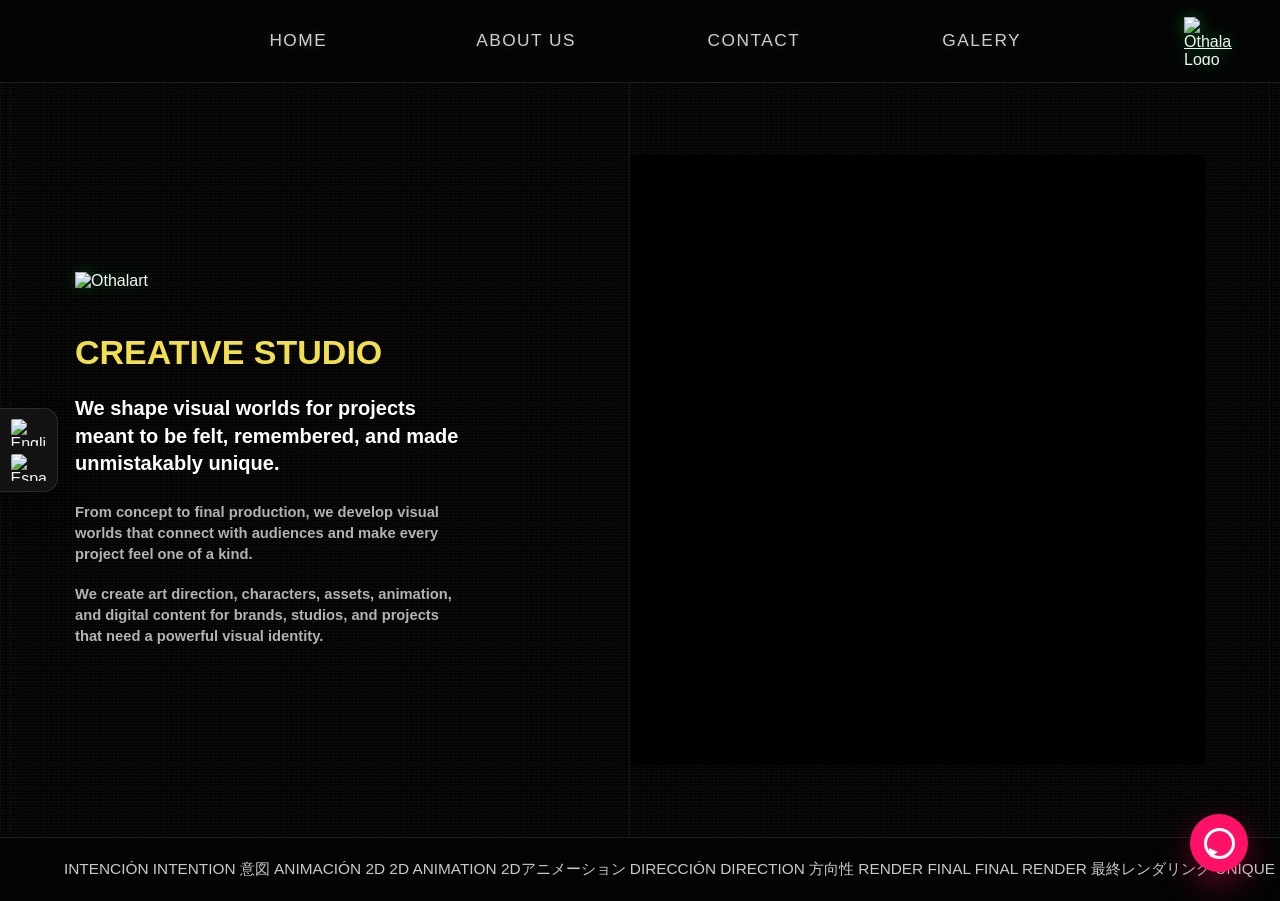
==== index.html @ 59a3b5cd "Animate homepage ticker" ====
<!DOCTYPE html>
<html lang="es">

<head>
  <meta charset="utf-8">

  <meta
    name="viewport"
    content="width=device-width, initial-scale=1"
  >

  <title>Othalart</title>

  <link
    rel="stylesheet"
    href="styles.css?v=20260709-ticker"
  >
</head>


<body>

  <!-- =====================================================
       HEADER
       ===================================================== -->

  <header class="site-header">

    <nav class="nav">

      <ul class="nav-list">

        <li>
          <a href="https://othalart.com">
            HOME
          </a>
        </li>

        <li>
          <a href="https://othalart.com/about-us/">
            ABOUT US
          </a>
        </li>

        <li>
          <a href="https://othalart.com/contact/">
            CONTACT
          </a>
        </li>

        <li>
          <a href="https://othalart.com/galery/">
            GALERY
          </a>
        </li>

      </ul>


      <a
        class="logo"
        href="https://othalart.com"
        aria-label="Othalart Home"
      >

        <img
          src="https://othalart.com/wp-content/uploads/2026/05/cropped-logotransparen5te.png"
          alt="Othalart Logo"
        >

      </a>

    </nav>

  </header>


  <!-- =====================================================
       MAIN
       ===================================================== -->

  <main>


    <!-- ===================================================
         HERO
         =================================================== -->

    <section class="hero">

      <div
        class="language-switcher"
        aria-label="Language selector"
      >
        <a
          href="https://othalart.com/"
          aria-label="English"
        >
          <img
            src="https://othalart.com/wp-content/uploads/2026/06/bandera-inglesa.webp"
            alt="English"
          >
        </a>

        <a
          href="https://othalart.com/es/"
          aria-label="Español"
        >
          <img
            src="https://othalart.com/wp-content/uploads/2026/06/bandera-espanola.webp"
            alt="Español"
          >
        </a>
      </div>


      <!-- GLOBAL CENTERED MAX-WIDTH GRID -->

      <div class="hero-wrap">


        <!-- ===============================================
             LEFT COLUMN
             =============================================== -->

        <div class="hero-left">


          <!-- OTHALART BANNER -->

          <img
            class="banner-top"
            src="https://othalart.com/wp-content/uploads/2026/05/banner.png"
            alt="Othalart"
          >


          <!-- TEXT BLOCK -->

          <div class="hero-inner">


            <h1 class="hero-heading">
              CREATIVE STUDIO
            </h1>


            <p class="hero-primary">
              We shape visual worlds for projects meant to be felt,
              remembered, and made unmistakably unique.
            </p>


            <div class="hero-support">

              <p>
                From concept to final production, we develop visual worlds
                that connect with audiences and make every project feel
                one of a kind.
              </p>

              <p>
                We create art direction, characters, assets, animation,
                and digital content for brands, studios, and projects
                that need a powerful visual identity.
              </p>

            </div>


          </div>

        </div>


        <!-- ===============================================
             RIGHT COLUMN
             YOUTUBE DEMO REEL
             =============================================== -->

        <aside class="hero-right">

          <iframe
            class="hero-video"
            src="https://www.youtube.com/embed/XtpHB4GqOeI?autoplay=1&mute=1&loop=1&playlist=XtpHB4GqOeI&controls=0&rel=0&playsinline=1"
            title="Othalart Demo Reel"
            frameborder="0"
            allow="autoplay; encrypted-media; picture-in-picture"
            allowfullscreen
          ></iframe>

        </aside>


      </div>

    </section>

    <section
      class="ticker"
      aria-label="Creative keywords"
    >
      <div class="ticker-track">
        <div class="ticker-group">
          <span>INTENCIÓN</span>
          <span>INTENTION</span>
          <span>意図</span>
          <span>ANIMACIÓN 2D</span>
          <span>2D ANIMATION</span>
          <span>2Dアニメーション</span>
          <span>DIRECCIÓN</span>
          <span>DIRECTION</span>
          <span>方向性</span>
          <span>RENDER FINAL</span>
          <span>FINAL RENDER</span>
          <span>最終レンダリング</span>
          <span>UNIQUE STYLE</span>
        </div>

        <div
          class="ticker-group"
          aria-hidden="true"
        >
          <span>INTENCIÓN</span>
          <span>INTENTION</span>
          <span>意図</span>
          <span>ANIMACIÓN 2D</span>
          <span>2D ANIMATION</span>
          <span>2Dアニメーション</span>
          <span>DIRECCIÓN</span>
          <span>DIRECTION</span>
          <span>方向性</span>
          <span>RENDER FINAL</span>
          <span>FINAL RENDER</span>
          <span>最終レンダリング</span>
          <span>UNIQUE STYLE</span>
        </div>
      </div>
    </section>

  </main>

  <a
    class="whatsapp-button"
    href="https://wa.me/"
    aria-label="WhatsApp"
  >
    <span>WhatsApp</span>
  </a>

</body>

</html>
---- styles.css ----
:root {
  --bg: #050505;
  --panel: #090909;
  --line: rgba(255, 255, 255, 0.1);
  --text: #f1f6f4;
  --muted: rgba(241, 246, 244, 0.72);
  --accent: #f1df4f;
  --green: #11ff57;
  --max: 1260px;
  --page: clamp(22px, 5vw, 78px);
}

* {
  box-sizing: border-box;
}

html,
body {
  margin: 0;
  min-height: 100%;
  overflow-x: hidden;
}

body {
  background: var(--bg);
  color: var(--text);
  font-family: Inter, "Segoe UI", Roboto, Arial, sans-serif;
}

body::before {
  position: fixed;
  inset: 0;
  z-index: -1;
  pointer-events: none;
  content: "";
  background:
    radial-gradient(circle at 25% 20%, rgba(255, 255, 255, 0.12), transparent 1px),
    radial-gradient(circle at 70% 60%, rgba(255, 255, 255, 0.08), transparent 1px),
    linear-gradient(90deg, rgba(255, 255, 255, 0.035) 1px, transparent 1px),
    linear-gradient(0deg, rgba(255, 255, 255, 0.03) 1px, transparent 1px),
    #050505;
  background-size: 3px 3px, 5px 5px, 100% 100%, 100% 100%, auto;
  opacity: 0.62;
}

a {
  color: inherit;
}

.site-header {
  position: relative;
  z-index: 20;
  background: rgba(5, 5, 5, 0.94);
  border-bottom: 1px solid var(--line);
}

.nav {
  position: relative;
  width: 100%;
  max-width: 1360px;
  min-height: 82px;
  margin: 0 auto;
  padding: 0 var(--page);
  display: flex;
  align-items: center;
  justify-content: center;
}

.nav-list {
  width: min(860px, calc(100% - 110px));
  margin: 0;
  padding: 0;
  display: grid;
  grid-template-columns: repeat(4, minmax(0, 1fr));
  gap: clamp(16px, 4vw, 92px);
  list-style: none;
}

.nav-list a {
  display: block;
  text-align: center;
  color: rgba(241, 246, 244, 0.84);
  font-size: clamp(13px, 1.35vw, 18px);
  font-weight: 500;
  letter-spacing: 1.5px;
  line-height: 1;
  text-decoration: none;
  text-transform: uppercase;
  text-shadow: 0 0 10px rgba(255, 255, 255, 0.18);
  transition: color 160ms ease, transform 160ms ease;
}

.nav-list a:hover {
  color: #fff;
  transform: translateY(-1px);
}

.logo {
  position: absolute;
  right: clamp(18px, 3.8vw, 48px);
  top: 50%;
  display: block;
  transform: translateY(-50%);
}

.logo img {
  display: block;
  width: 48px;
  height: 48px;
  object-fit: contain;
  filter: drop-shadow(0 0 8px rgba(17, 255, 87, 0.36));
}

.hero {
  position: relative;
  background: transparent;
}

.hero-wrap {
  width: 100%;
  max-width: var(--max);
  min-height: calc(100vh - 146px);
  margin: 0 auto;
  padding: 0 var(--page);
  display: grid;
  grid-template-columns: minmax(0, 49%) minmax(320px, 51%);
  align-items: stretch;
  border-left: 1px solid rgba(255, 255, 255, 0.04);
  border-right: 1px solid rgba(255, 255, 255, 0.04);
}

.hero-left {
  min-width: 0;
  padding: clamp(44px, 8vh, 76px) clamp(26px, 6vw, 84px) clamp(52px, 8vh, 78px) 0;
  display: flex;
  flex-direction: column;
  justify-content: center;
  gap: clamp(26px, 5vh, 54px);
}

.banner-top {
  display: block;
  width: min(100%, 430px);
  height: auto;
  object-fit: contain;
  filter: drop-shadow(0 0 8px rgba(17, 255, 87, 0.22));
}

.hero-inner {
  width: min(100%, 390px);
  display: flex;
  flex-direction: column;
  gap: 24px;
}

.hero-heading {
  margin: 0;
  color: var(--accent);
  font-size: clamp(28px, 3vw, 34px);
  font-weight: 800;
  letter-spacing: 0;
  line-height: 1.05;
  text-transform: uppercase;
}

.hero-primary {
  margin: 0;
  color: #fff;
  font-size: clamp(17px, 1.7vw, 20px);
  font-weight: 800;
  line-height: 1.38;
}

.hero-support {
  display: flex;
  flex-direction: column;
  gap: 18px;
}

.hero-support p {
  margin: 0;
  color: var(--muted);
  font-size: clamp(14px, 1.15vw, 15px);
  font-weight: 650;
  line-height: 1.45;
}

.hero-right {
  min-width: 0;
  min-height: inherit;
  padding: clamp(50px, 8vh, 76px) 0;
  display: flex;
  align-items: stretch;
  border-left: 1px solid rgba(255, 255, 255, 0.07);
}

.hero-video {
  display: block;
  width: 100%;
  min-height: 410px;
  border: 0;
  background: #000;
}

.language-switcher {
  position: fixed;
  left: 0;
  top: 50%;
  z-index: 30;
  width: 58px;
  padding: 10px 7px;
  display: flex;
  flex-direction: column;
  gap: 8px;
  align-items: center;
  border: 1px solid rgba(255, 255, 255, 0.1);
  border-left: 0;
  border-radius: 0 14px 14px 0;
  background: rgba(22, 22, 22, 0.86);
  box-shadow: 0 12px 30px rgba(0, 0, 0, 0.36);
  transform: translateY(-50%);
}

.language-switcher img {
  display: block;
  width: 36px;
  height: 27px;
  object-fit: cover;
  border-radius: 2px;
}

.ticker {
  height: 64px;
  display: flex;
  align-items: center;
  overflow: hidden;
  border-top: 1px solid var(--line);
  background: rgba(5, 5, 5, 0.96);
}

.ticker-track {
  min-width: max-content;
  display: flex;
  align-items: center;
  gap: clamp(34px, 4vw, 62px);
  padding: 0 var(--page);
  color: rgba(241, 246, 244, 0.82);
  font-size: clamp(13px, 1.2vw, 16px);
  font-weight: 500;
  white-space: nowrap;
}

.whatsapp-button {
  position: fixed;
  right: 32px;
  bottom: 28px;
  z-index: 40;
  width: 58px;
  height: 58px;
  display: grid;
  place-items: center;
  border-radius: 50%;
  background: #ff1167;
  color: #fff;
  text-decoration: none;
  box-shadow: 0 12px 34px rgba(255, 17, 103, 0.34);
}

.whatsapp-button::before {
  content: "";
  width: 25px;
  height: 25px;
  border: 3px solid #fff;
  border-radius: 50%;
}

.whatsapp-button::after {
  position: absolute;
  left: 19px;
  bottom: 15px;
  width: 9px;
  height: 9px;
  content: "";
  background: #fff;
  clip-path: polygon(0 0, 100% 45%, 15% 100%);
}

.whatsapp-button span {
  position: absolute;
  width: 1px;
  height: 1px;
  overflow: hidden;
  clip: rect(0 0 0 0);
}

@media (max-width: 920px) {
  .nav {
    min-height: auto;
    padding: 18px 68px 18px 18px;
    justify-content: flex-start;
  }

  .nav-list {
    width: 100%;
    grid-template-columns: repeat(2, minmax(0, 1fr));
    gap: 16px 22px;
  }

  .nav-list a {
    text-align: left;
    font-size: 13px;
  }

  .logo {
    right: 18px;
  }

  .logo img {
    width: 42px;
    height: 42px;
  }

  .hero-wrap {
    min-height: auto;
    grid-template-columns: 1fr;
    border: 0;
  }

  .hero-left {
    padding: 44px 0 26px;
    gap: 28px;
  }

  .hero-inner {
    width: 100%;
  }

  .hero-right {
    min-height: 360px;
    padding: 22px 0 44px;
    border-left: 0;
    border-top: 1px solid rgba(255, 255, 255, 0.08);
  }

  .hero-video {
    min-height: 320px;
  }

  .language-switcher {
    top: auto;
    bottom: 96px;
    transform: none;
  }

  .ticker {
    height: 58px;
  }

  .whatsapp-button {
    right: 18px;
    bottom: 18px;
  }
}

@media (max-width: 540px) {
  .hero-heading {
    font-size: 28px;
  }

  .hero-primary {
    font-size: 17px;
  }

  .hero-video {
    min-height: 250px;
  }

  .ticker-track {
    gap: 28px;
  }
}
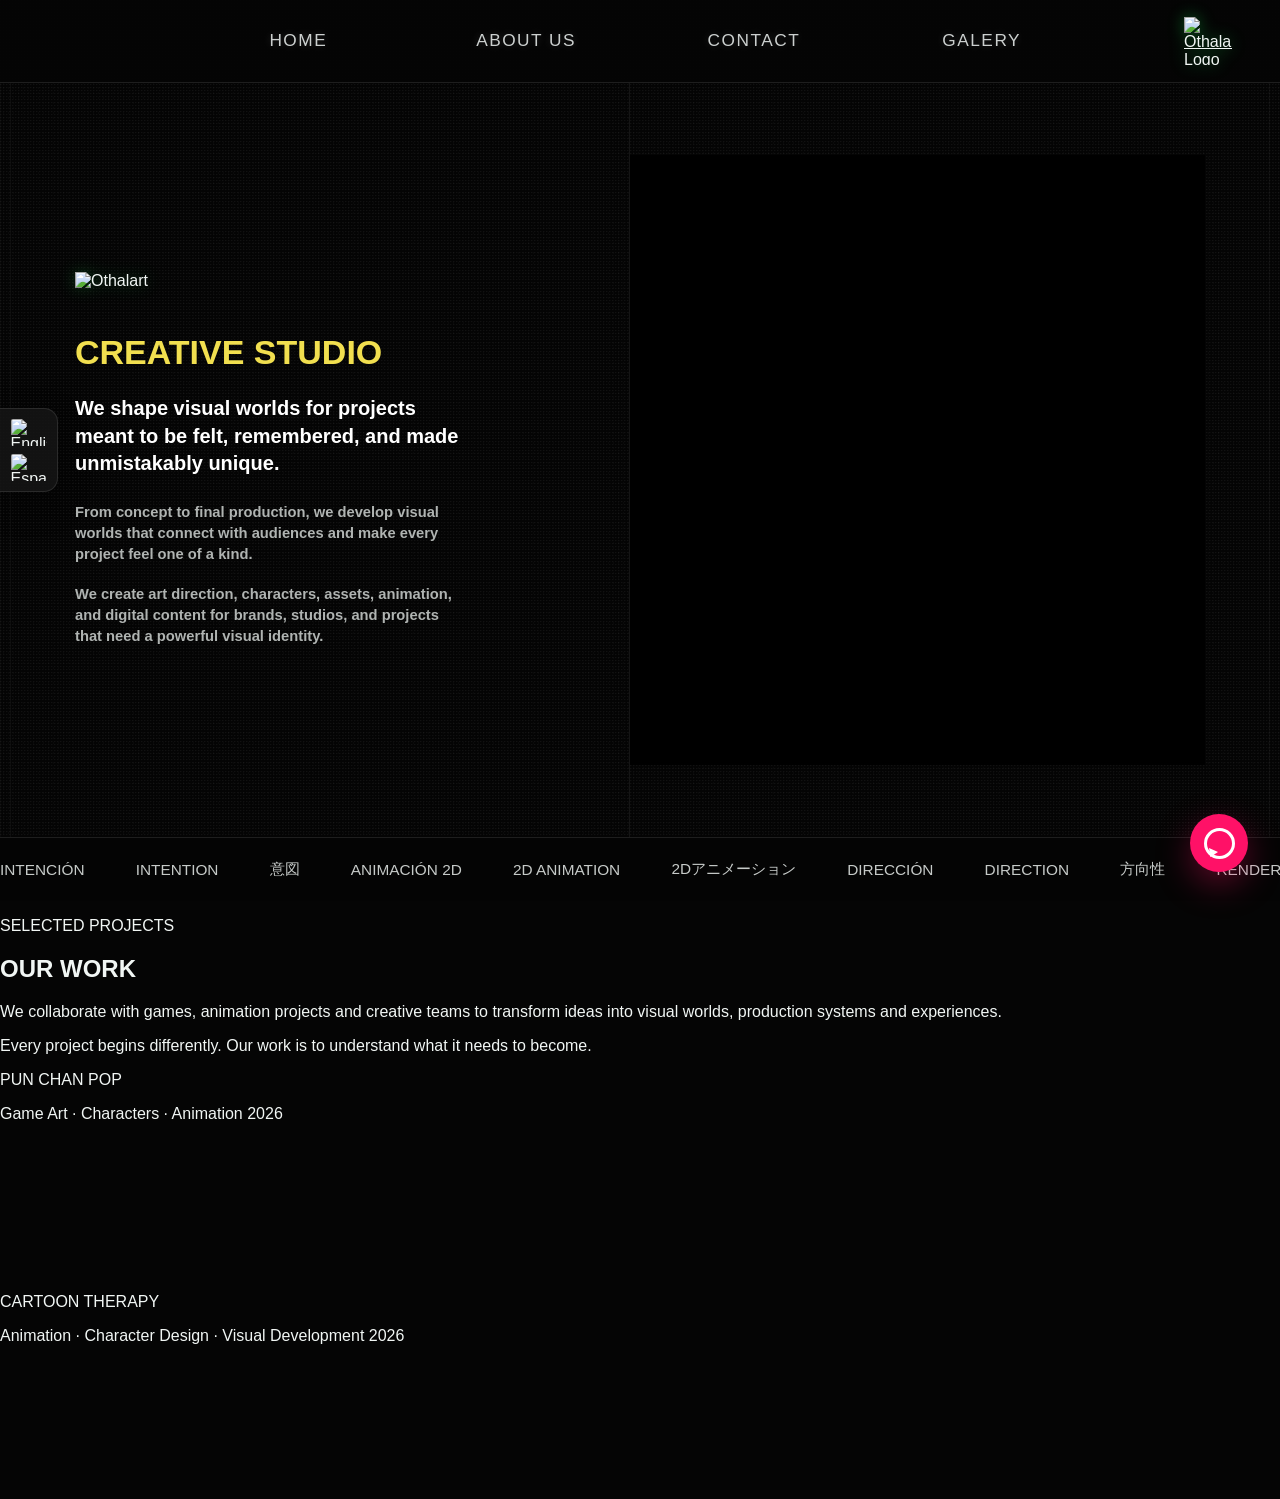
==== commit 6ed3c16b: "Add Our Work portfolio section" ====
--- a/index.html
+++ b/index.html
@@ -13,7 +13,7 @@
 
   <link
     rel="stylesheet"
-    href="styles.css?v=20260709-ticker"
+    href="styles.css?v=20260709-work"
   >
 </head>
 
@@ -238,6 +238,143 @@
       </div>
     </section>
 
+    <!-- ===================================================
+         OUR WORK
+         =================================================== -->
+
+    <section
+      class="our-work"
+      id="our-work"
+      aria-labelledby="our-work-title"
+    >
+      <header class="our-work-intro">
+        <p
+          class="work-eyebrow lang-copy"
+          data-lang="en"
+        >
+          SELECTED PROJECTS
+        </p>
+
+        <p
+          class="work-eyebrow lang-copy"
+          data-lang="es"
+          hidden
+        >
+          PROYECTOS SELECCIONADOS
+        </p>
+
+        <h2 id="our-work-title">
+          <span
+            class="lang-copy"
+            data-lang="en"
+          >
+            OUR WORK
+          </span>
+
+          <span
+            class="lang-copy"
+            data-lang="es"
+            hidden
+          >
+            NUESTRO TRABAJO
+          </span>
+        </h2>
+
+        <div class="our-work-copy">
+          <div
+            class="lang-copy"
+            data-lang="en"
+          >
+            <p>
+              We collaborate with games, animation projects and creative teams
+              to transform ideas into visual worlds, production systems and
+              experiences.
+            </p>
+
+            <p>
+              Every project begins differently. Our work is to understand what
+              it needs to become.
+            </p>
+          </div>
+
+          <div
+            class="lang-copy"
+            data-lang="es"
+            hidden
+          >
+            <p>
+              Colaboramos con videojuegos, proyectos de animación y equipos
+              creativos para transformar ideas en mundos visuales, sistemas de
+              producción y experiencias.
+            </p>
+
+            <p>
+              Cada proyecto comienza de una manera distinta. Nuestro trabajo es
+              entender en qué necesita convertirse.
+            </p>
+          </div>
+        </div>
+      </header>
+
+      <div class="work-list">
+        <article class="work-entry">
+          <div class="work-project-meta">
+            <p>PUN CHAN POP</p>
+            <span>Game Art · Characters · Animation</span>
+            <span>2026</span>
+          </div>
+
+          <a
+            class="work-project"
+            href="REPLACE_WITH_PUN_CHAN_POP_PROJECT_URL"
+            aria-label="PUN CHAN POP project"
+          >
+            <video
+              class="work-project-video"
+              autoplay
+              muted
+              loop
+              playsinline
+              preload="metadata"
+            >
+              <source
+                src="REPLACE_WITH_PUN_CHAN_POP_VIDEO_URL"
+                type="video/mp4"
+              >
+            </video>
+          </a>
+        </article>
+
+        <article class="work-entry">
+          <div class="work-project-meta">
+            <p>CARTOON THERAPY</p>
+            <span>Animation · Character Design · Visual Development</span>
+            <span>2026</span>
+          </div>
+
+          <a
+            class="work-project"
+            href="REPLACE_WITH_CARTOON_THERAPY_PROJECT_URL"
+            aria-label="CARTOON THERAPY project"
+          >
+            <video
+              class="work-project-video"
+              autoplay
+              muted
+              loop
+              playsinline
+              preload="metadata"
+            >
+              <source
+                src="REPLACE_WITH_CARTOON_THERAPY_VIDEO_URL"
+                type="video/mp4"
+              >
+            </video>
+          </a>
+        </article>
+      </div>
+    </section>
+
   </main>
 
   <a
@@ -248,6 +385,8 @@
     <span>WhatsApp</span>
   </a>
 
+  <script src="site.js"></script>
+
 </body>
 
 </html>
--- a/styles.css
+++ b/styles.css
@@ -239,15 +239,38 @@
 }
 
 .ticker-track {
-  min-width: max-content;
+  width: max-content;
   display: flex;
   align-items: center;
-  gap: clamp(34px, 4vw, 62px);
-  padding: 0 var(--page);
+  gap: 0;
   color: rgba(241, 246, 244, 0.82);
   font-size: clamp(13px, 1.2vw, 16px);
   font-weight: 500;
   white-space: nowrap;
+  animation: ticker-scroll 28s linear infinite;
+}
+
+.ticker-group {
+  display: flex;
+  align-items: center;
+  gap: clamp(34px, 4vw, 62px);
+  padding-right: clamp(34px, 4vw, 62px);
+}
+
+@keyframes ticker-scroll {
+  from {
+    transform: translateX(0);
+  }
+
+  to {
+    transform: translateX(-50%);
+  }
+}
+
+@media (prefers-reduced-motion: reduce) {
+  .ticker-track {
+    animation: none;
+  }
 }
 
 .whatsapp-button {
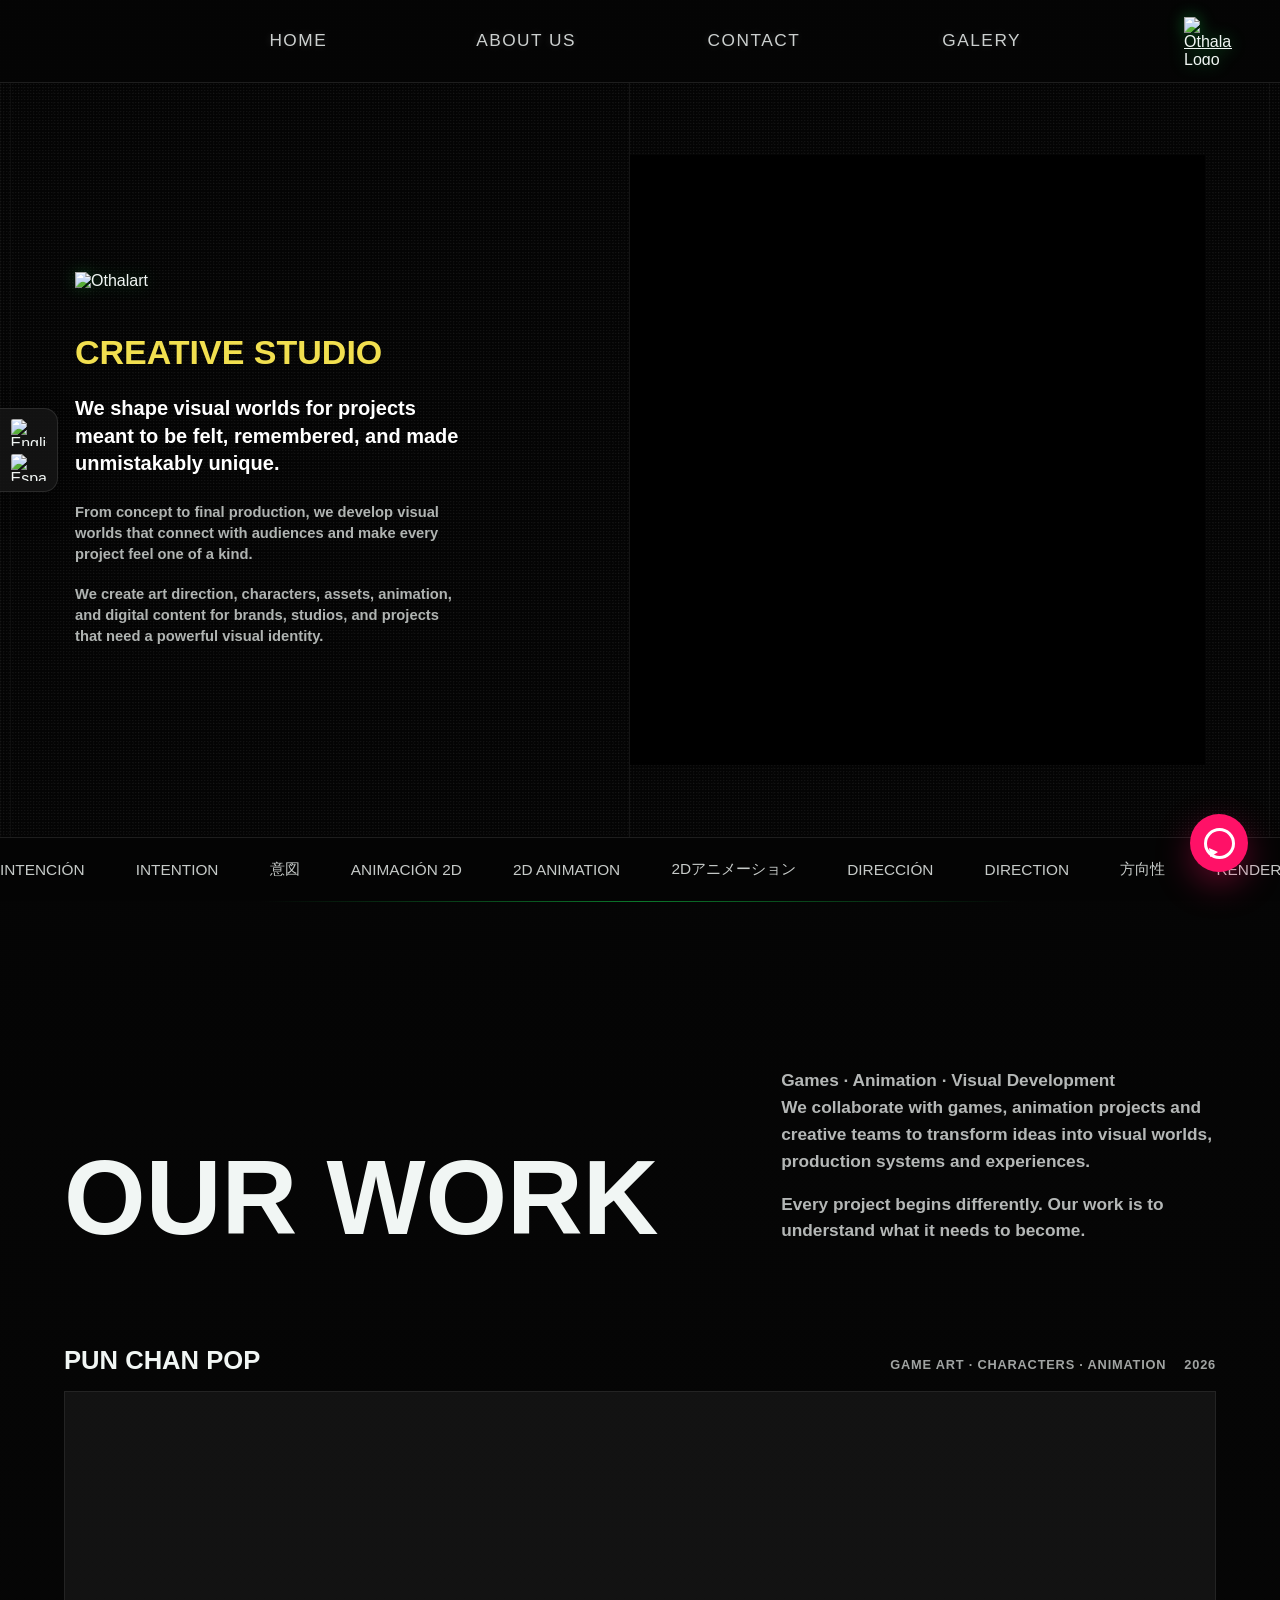
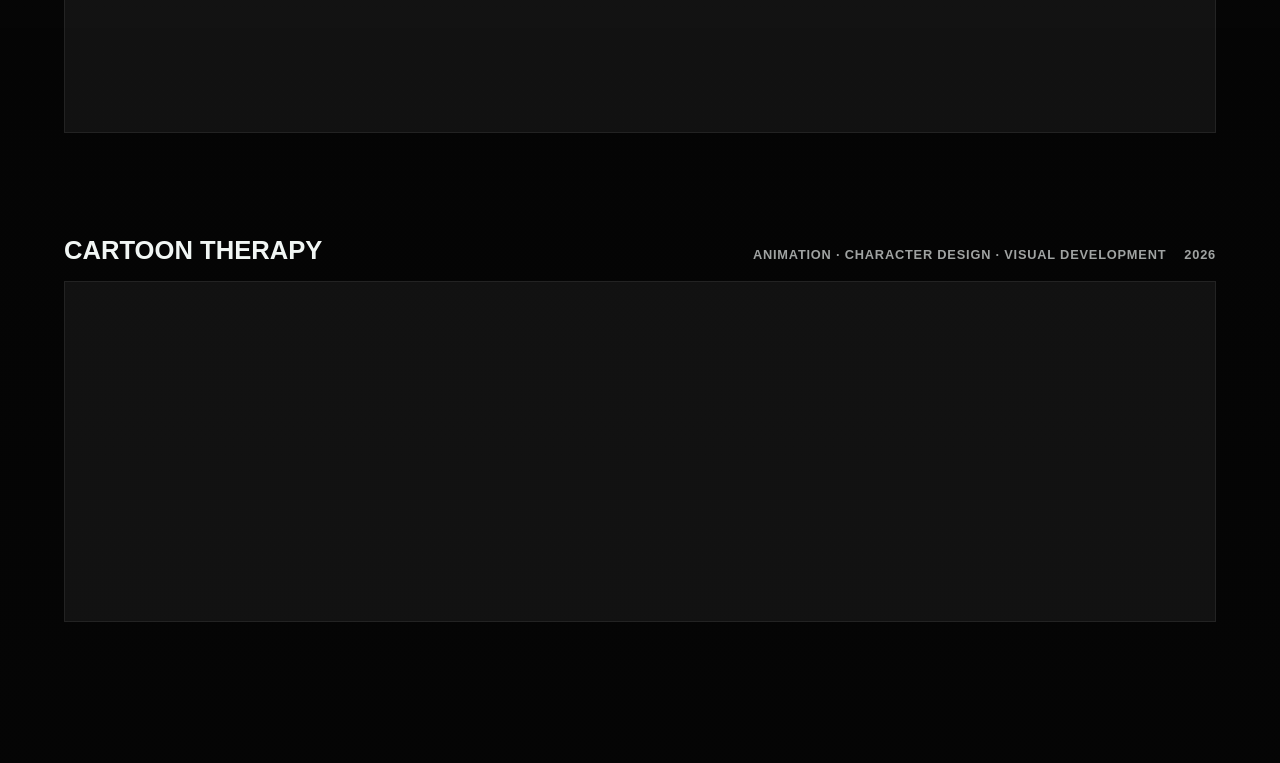
==== commit 577d9f47: "Refine Our Work games copy" ====
--- a/index.html
+++ b/index.html
@@ -13,7 +13,7 @@
 
   <link
     rel="stylesheet"
-    href="styles.css?v=20260709-work"
+    href="styles.css?v=20260709-work-games"
   >
 </head>
 
@@ -248,21 +248,6 @@
       aria-labelledby="our-work-title"
     >
       <header class="our-work-intro">
-        <p
-          class="work-eyebrow lang-copy"
-          data-lang="en"
-        >
-          SELECTED PROJECTS
-        </p>
-
-        <p
-          class="work-eyebrow lang-copy"
-          data-lang="es"
-          hidden
-        >
-          PROYECTOS SELECCIONADOS
-        </p>
-
         <h2 id="our-work-title">
           <span
             class="lang-copy"
@@ -281,6 +266,21 @@
         </h2>
 
         <div class="our-work-copy">
+          <p
+            class="work-focus lang-copy"
+            data-lang="en"
+          >
+            Games · Animation · Visual Development
+          </p>
+
+          <p
+            class="work-focus lang-copy"
+            data-lang="es"
+            hidden
+          >
+            Juegos · Animación · Desarrollo visual
+          </p>
+
           <div
             class="lang-copy"
             data-lang="en"
@@ -303,7 +303,7 @@
             hidden
           >
             <p>
-              Colaboramos con videojuegos, proyectos de animación y equipos
+              Colaboramos con juegos, proyectos de animación y equipos
               creativos para transformar ideas en mundos visuales, sistemas de
               producción y experiencias.
             </p>
--- a/styles.css
+++ b/styles.css
@@ -316,6 +316,141 @@
   clip: rect(0 0 0 0);
 }
 
+.our-work {
+  position: relative;
+  padding: clamp(92px, 13vw, 170px) 0 clamp(84px, 11vw, 150px);
+  background:
+    linear-gradient(180deg, rgba(5, 5, 5, 0.96), rgba(5, 5, 5, 0.86) 24%, rgba(5, 5, 5, 0.98)),
+    var(--bg);
+}
+
+.our-work::before {
+  position: absolute;
+  inset: 0 auto auto 50%;
+  width: min(760px, 80vw);
+  height: 1px;
+  content: "";
+  background: linear-gradient(90deg, transparent, rgba(17, 255, 87, 0.46), transparent);
+  transform: translateX(-50%);
+}
+
+.our-work-intro {
+  width: min(100% - (var(--page) * 2), var(--max));
+  margin: 0 auto clamp(56px, 8vw, 104px);
+  display: grid;
+  grid-template-columns: minmax(0, 0.82fr) minmax(280px, 0.58fr);
+  gap: clamp(32px, 8vw, 110px);
+  align-items: end;
+}
+
+.work-eyebrow {
+  grid-column: 1 / -1;
+  margin: 0 0 -18px;
+  color: var(--green);
+  font-size: clamp(12px, 1vw, 14px);
+  font-weight: 800;
+  letter-spacing: 2px;
+  line-height: 1.2;
+  text-transform: uppercase;
+}
+
+.our-work-intro h2 {
+  margin: 0;
+  color: var(--text);
+  font-size: clamp(52px, 8.2vw, 112px);
+  font-weight: 900;
+  letter-spacing: 0;
+  line-height: 0.88;
+  text-transform: uppercase;
+}
+
+.our-work-copy {
+  max-width: 520px;
+}
+
+.our-work-copy p {
+  margin: 0;
+  color: rgba(241, 246, 244, 0.74);
+  font-size: clamp(15px, 1.35vw, 18px);
+  font-weight: 600;
+  line-height: 1.55;
+}
+
+.our-work-copy p + p {
+  margin-top: 16px;
+}
+
+.work-list {
+  width: min(100% - (var(--page) * 2), var(--max));
+  margin: 0 auto;
+  display: flex;
+  flex-direction: column;
+  gap: clamp(54px, 8vw, 108px);
+}
+
+.work-entry {
+  display: flex;
+  flex-direction: column;
+  gap: 16px;
+}
+
+.work-project-meta {
+  display: grid;
+  grid-template-columns: minmax(0, 1fr) auto auto;
+  gap: 18px;
+  align-items: baseline;
+  color: rgba(241, 246, 244, 0.66);
+  font-size: clamp(12px, 1vw, 14px);
+  font-weight: 700;
+  letter-spacing: 0.8px;
+  text-transform: uppercase;
+}
+
+.work-project-meta p,
+.work-project-meta span {
+  margin: 0;
+}
+
+.work-project-meta p {
+  color: var(--text);
+  font-size: clamp(18px, 2vw, 28px);
+  font-weight: 900;
+  letter-spacing: 0;
+}
+
+.work-project {
+  position: relative;
+  display: block;
+  width: 100%;
+  aspect-ratio: 1365 / 405;
+  min-height: 230px;
+  overflow: hidden;
+  color: inherit;
+  text-decoration: none;
+  background: rgba(255, 255, 255, 0.05);
+}
+
+.work-project::after {
+  position: absolute;
+  inset: 0;
+  pointer-events: none;
+  content: "";
+  border: 1px solid rgba(255, 255, 255, 0.07);
+  transition: border-color 180ms ease;
+}
+
+.work-project:hover::after {
+  border-color: rgba(17, 255, 87, 0.48);
+}
+
+.work-project-video {
+  display: block;
+  width: 100%;
+  height: 100%;
+  object-fit: cover;
+  object-position: center;
+}
+
 @media (max-width: 920px) {
   .nav {
     min-height: auto;
@@ -383,6 +518,36 @@
     right: 18px;
     bottom: 18px;
   }
+
+  .our-work {
+    padding-top: 82px;
+  }
+
+  .our-work-intro {
+    grid-template-columns: 1fr;
+    gap: 26px;
+  }
+
+  .work-eyebrow {
+    margin-bottom: -8px;
+  }
+
+  .our-work-intro h2 {
+    font-size: clamp(46px, 14vw, 74px);
+  }
+
+  .our-work-copy {
+    max-width: 680px;
+  }
+
+  .work-project-meta {
+    grid-template-columns: 1fr;
+    gap: 6px;
+  }
+
+  .work-project {
+    min-height: 190px;
+  }
 }
 
 @media (max-width: 540px) {
@@ -401,4 +566,18 @@
   .ticker-track {
     gap: 28px;
   }
-}
+
+  .our-work {
+    padding-top: 70px;
+  }
+
+  .work-list {
+    width: calc(100% - 28px);
+    gap: 56px;
+  }
+
+  .work-project {
+    aspect-ratio: 16 / 7;
+    min-height: 150px;
+  }
+}
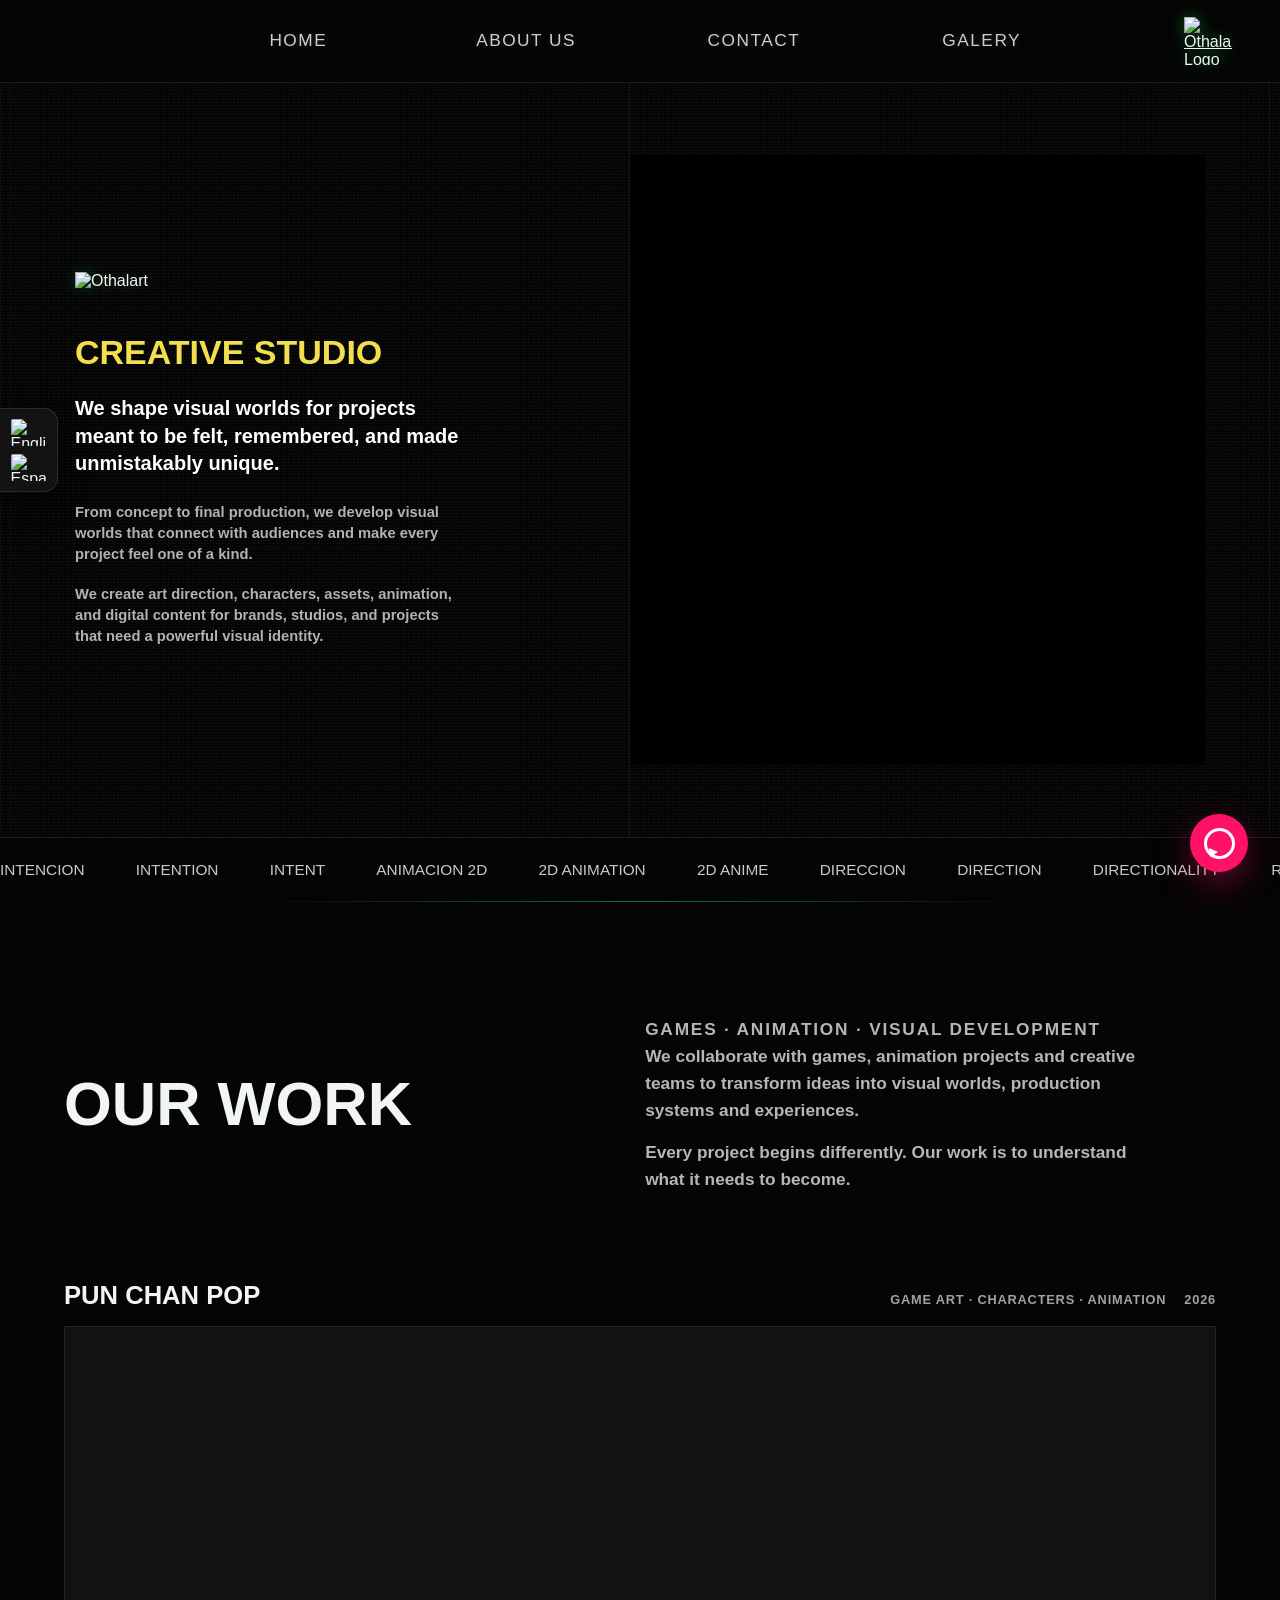
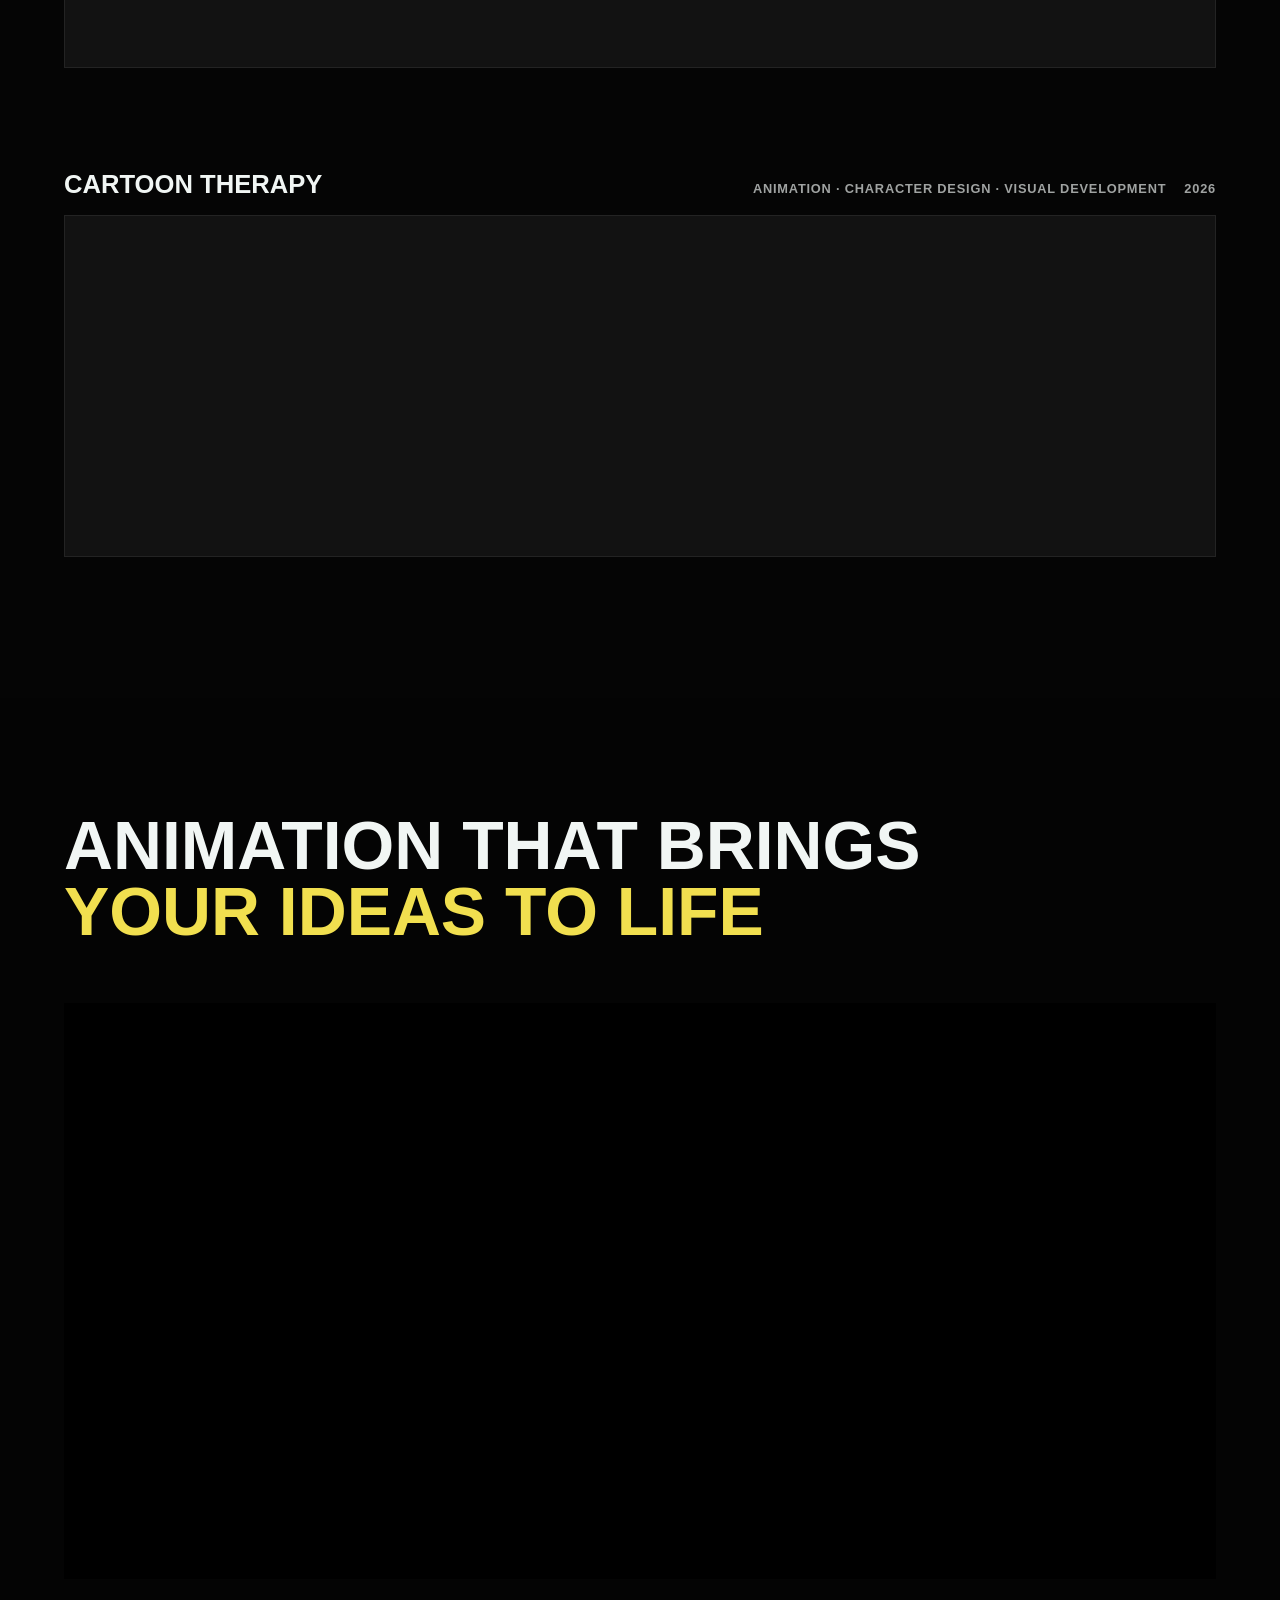
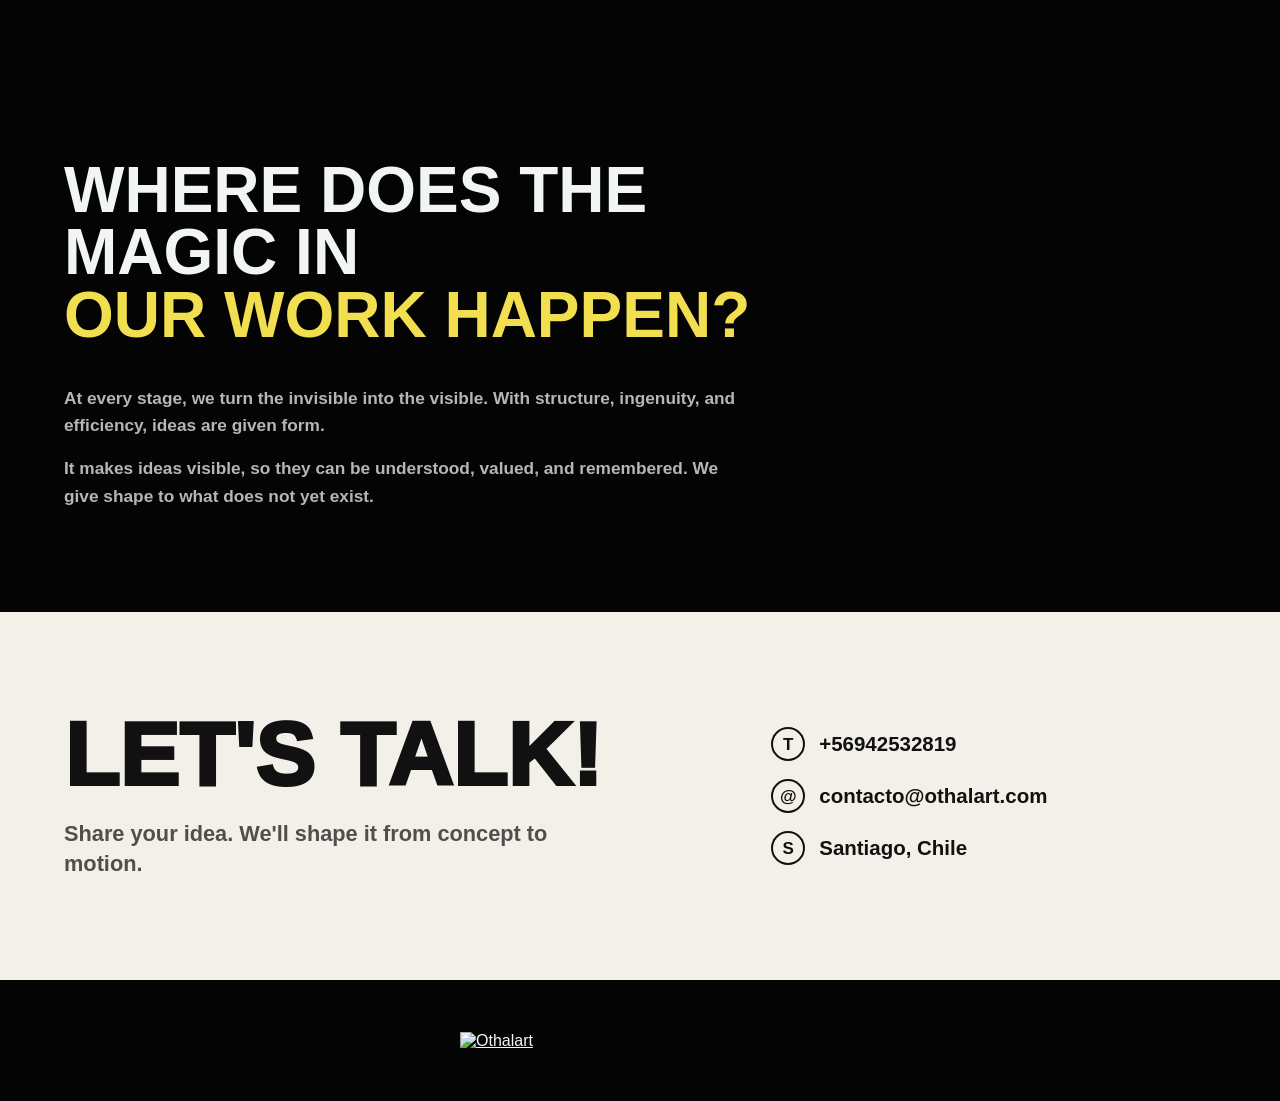
==== commit e108f82f: "Add final homepage sections and demo reel" ====
--- a/index.html
+++ b/index.html
@@ -13,23 +13,20 @@
 
   <link
     rel="stylesheet"
-    href="styles.css?v=20260709-work-games"
+    href="styles.css?v=20260709-final-flow"
+  >
+
+  <link
+    rel="stylesheet"
+    href="final-flow.css?v=20260709-final-flow"
   >
 </head>
 
-
 <body>
 
-  <!-- =====================================================
-       HEADER
-       ===================================================== -->
-
   <header class="site-header">
-
     <nav class="nav">
-
       <ul class="nav-list">
-
         <li>
           <a href="https://othalart.com">
             HOME
@@ -53,41 +50,23 @@
             GALERY
           </a>
         </li>
-
       </ul>
-
 
       <a
         class="logo"
         href="https://othalart.com"
         aria-label="Othalart Home"
       >
-
         <img
           src="https://othalart.com/wp-content/uploads/2026/05/cropped-logotransparen5te.png"
           alt="Othalart Logo"
         >
-
       </a>
-
     </nav>
-
   </header>
 
-
-  <!-- =====================================================
-       MAIN
-       ===================================================== -->
-
   <main>
-
-
-    <!-- ===================================================
-         HERO
-         =================================================== -->
-
     <section class="hero">
-
       <div
         class="language-switcher"
         aria-label="Language selector"
@@ -104,55 +83,34 @@
 
         <a
           href="https://othalart.com/es/"
-          aria-label="Español"
+          aria-label="Espanol"
         >
           <img
             src="https://othalart.com/wp-content/uploads/2026/06/bandera-espanola.webp"
-            alt="Español"
+            alt="Espanol"
           >
         </a>
       </div>
 
-
-      <!-- GLOBAL CENTERED MAX-WIDTH GRID -->
-
       <div class="hero-wrap">
-
-
-        <!-- ===============================================
-             LEFT COLUMN
-             =============================================== -->
-
         <div class="hero-left">
-
-
-          <!-- OTHALART BANNER -->
-
           <img
             class="banner-top"
             src="https://othalart.com/wp-content/uploads/2026/05/banner.png"
             alt="Othalart"
           >
 
-
-          <!-- TEXT BLOCK -->
-
           <div class="hero-inner">
-
-
             <h1 class="hero-heading">
               CREATIVE STUDIO
             </h1>
 
-
             <p class="hero-primary">
               We shape visual worlds for projects meant to be felt,
               remembered, and made unmistakably unique.
             </p>
 
-
             <div class="hero-support">
-
               <p>
                 From concept to final production, we develop visual worlds
                 that connect with audiences and make every project feel
@@ -164,22 +122,11 @@
                 and digital content for brands, studios, and projects
                 that need a powerful visual identity.
               </p>
-
             </div>
-
-
-          </div>
-
-        </div>
-
-
-        <!-- ===============================================
-             RIGHT COLUMN
-             YOUTUBE DEMO REEL
-             =============================================== -->
+          </div>
+        </div>
 
         <aside class="hero-right">
-
           <iframe
             class="hero-video"
             src="https://www.youtube.com/embed/XtpHB4GqOeI?autoplay=1&mute=1&loop=1&playlist=XtpHB4GqOeI&controls=0&rel=0&playsinline=1"
@@ -188,12 +135,8 @@
             allow="autoplay; encrypted-media; picture-in-picture"
             allowfullscreen
           ></iframe>
-
         </aside>
-
-
-      </div>
-
+      </div>
     </section>
 
     <section
@@ -202,18 +145,18 @@
     >
       <div class="ticker-track">
         <div class="ticker-group">
-          <span>INTENCIÓN</span>
+          <span>INTENCION</span>
           <span>INTENTION</span>
-          <span>意図</span>
-          <span>ANIMACIÓN 2D</span>
+          <span>INTENT</span>
+          <span>ANIMACION 2D</span>
           <span>2D ANIMATION</span>
-          <span>2Dアニメーション</span>
-          <span>DIRECCIÓN</span>
+          <span>2D ANIME</span>
+          <span>DIRECCION</span>
           <span>DIRECTION</span>
-          <span>方向性</span>
+          <span>DIRECTIONALITY</span>
           <span>RENDER FINAL</span>
           <span>FINAL RENDER</span>
-          <span>最終レンダリング</span>
+          <span>FINAL OUTPUT</span>
           <span>UNIQUE STYLE</span>
         </div>
 
@@ -221,26 +164,22 @@
           class="ticker-group"
           aria-hidden="true"
         >
-          <span>INTENCIÓN</span>
+          <span>INTENCION</span>
           <span>INTENTION</span>
-          <span>意図</span>
-          <span>ANIMACIÓN 2D</span>
+          <span>INTENT</span>
+          <span>ANIMACION 2D</span>
           <span>2D ANIMATION</span>
-          <span>2Dアニメーション</span>
-          <span>DIRECCIÓN</span>
+          <span>2D ANIME</span>
+          <span>DIRECCION</span>
           <span>DIRECTION</span>
-          <span>方向性</span>
+          <span>DIRECTIONALITY</span>
           <span>RENDER FINAL</span>
           <span>FINAL RENDER</span>
-          <span>最終レンダリング</span>
+          <span>FINAL OUTPUT</span>
           <span>UNIQUE STYLE</span>
         </div>
       </div>
     </section>
-
-    <!-- ===================================================
-         OUR WORK
-         =================================================== -->
 
     <section
       class="our-work"
@@ -278,7 +217,7 @@
             data-lang="es"
             hidden
           >
-            Juegos · Animación · Desarrollo visual
+            Juegos · Animacion · Desarrollo visual
           </p>
 
           <div
@@ -303,14 +242,14 @@
             hidden
           >
             <p>
-              Colaboramos con juegos, proyectos de animación y equipos
+              Colaboramos con juegos, proyectos de animacion y equipos
               creativos para transformar ideas en mundos visuales, sistemas de
-              producción y experiencias.
+              produccion y experiencias.
             </p>
 
             <p>
               Cada proyecto comienza de una manera distinta. Nuestro trabajo es
-              entender en qué necesita convertirse.
+              entender en que necesita convertirse.
             </p>
           </div>
         </div>
@@ -375,7 +314,116 @@
       </div>
     </section>
 
+    <section
+      class="animation-showcase"
+      aria-labelledby="animation-showcase-title"
+    >
+      <div class="animation-showcase-heading">
+        <h2 id="animation-showcase-title">
+          ANIMATION THAT BRINGS
+          <span>YOUR IDEAS TO LIFE</span>
+        </h2>
+      </div>
+
+      <div class="demo-reel-wrap">
+        <video
+          class="demo-reel-video"
+          autoplay
+          muted
+          loop
+          playsinline
+          preload="metadata"
+        >
+          <source
+            src="https://othalart.com/wp-content/uploads/2026/07/Othalart_demo_reel.mp4"
+            type="video/mp4"
+          >
+        </video>
+      </div>
+    </section>
+
+    <section
+      class="process-section"
+      aria-labelledby="process-title"
+    >
+      <div class="process-inner">
+        <div class="process-copy">
+          <h2 id="process-title">
+            WHERE DOES THE MAGIC IN
+            <span>OUR WORK HAPPEN?</span>
+          </h2>
+
+          <div class="process-text">
+            <p>
+              At every stage, we turn the invisible into the visible. With
+              structure, ingenuity, and efficiency, ideas are given form.
+            </p>
+
+            <p>
+              It makes ideas visible, so they can be understood, valued, and
+              remembered. We give shape to what does not yet exist.
+            </p>
+          </div>
+        </div>
+
+        <div
+          class="process-mark"
+          aria-hidden="true"
+        >
+          <img
+            src="https://othalart.com/wp-content/uploads/2026/05/cropped-logotransparen5te.png"
+            alt=""
+          >
+        </div>
+      </div>
+    </section>
+
+    <section
+      class="contact-section"
+      aria-labelledby="contact-title"
+    >
+      <div class="contact-inner">
+        <div class="contact-copy">
+          <h2 id="contact-title">
+            LET'S TALK!
+          </h2>
+
+          <p>
+            Share your idea. We'll shape it from concept to motion.
+          </p>
+        </div>
+
+        <address class="contact-list">
+          <a href="tel:+56942532819">
+            <span aria-hidden="true">T</span>
+            +56942532819
+          </a>
+
+          <a href="mailto:contacto@othalart.com">
+            <span aria-hidden="true">@</span>
+            contacto@othalart.com
+          </a>
+
+          <p>
+            <span aria-hidden="true">S</span>
+            Santiago, Chile
+          </p>
+        </address>
+      </div>
+    </section>
   </main>
+
+  <footer class="site-footer">
+    <a
+      href="https://othalart.com"
+      aria-label="Othalart Home"
+    >
+      <img
+        src="https://othalart.com/wp-content/uploads/2026/05/banner.png"
+        alt="Othalart"
+      >
+    </a>
+  </footer>
 
   <a
     class="whatsapp-button"
--- a/styles.css
+++ b/styles.css
@@ -318,7 +318,7 @@
 
 .our-work {
   position: relative;
-  padding: clamp(92px, 13vw, 170px) 0 clamp(84px, 11vw, 150px);
+  padding: clamp(72px, 9vw, 118px) 0 clamp(84px, 11vw, 150px);
   background:
     linear-gradient(180deg, rgba(5, 5, 5, 0.96), rgba(5, 5, 5, 0.86) 24%, rgba(5, 5, 5, 0.98)),
     var(--bg);
@@ -336,36 +336,35 @@
 
 .our-work-intro {
   width: min(100% - (var(--page) * 2), var(--max));
-  margin: 0 auto clamp(56px, 8vw, 104px);
+  margin: 0 auto clamp(48px, 7vw, 88px);
   display: grid;
-  grid-template-columns: minmax(0, 0.82fr) minmax(280px, 0.58fr);
-  gap: clamp(32px, 8vw, 110px);
-  align-items: end;
-}
-
-.work-eyebrow {
-  grid-column: 1 / -1;
-  margin: 0 0 -18px;
+  grid-template-columns: minmax(0, 0.62fr) minmax(300px, 0.72fr);
+  gap: clamp(28px, 7vw, 96px);
+  align-items: center;
+}
+
+.our-work-intro h2 {
+  margin: 0;
+  color: var(--text);
+  font-size: clamp(36px, 4.8vw, 64px);
+  font-weight: 900;
+  letter-spacing: 0;
+  line-height: 0.95;
+  text-transform: uppercase;
+}
+
+.our-work-copy {
+  max-width: 520px;
+}
+
+.work-focus {
+  margin: 0 0 18px;
   color: var(--green);
   font-size: clamp(12px, 1vw, 14px);
-  font-weight: 800;
-  letter-spacing: 2px;
-  line-height: 1.2;
+  font-weight: 900;
+  letter-spacing: 1.8px;
+  line-height: 1.25;
   text-transform: uppercase;
-}
-
-.our-work-intro h2 {
-  margin: 0;
-  color: var(--text);
-  font-size: clamp(52px, 8.2vw, 112px);
-  font-weight: 900;
-  letter-spacing: 0;
-  line-height: 0.88;
-  text-transform: uppercase;
-}
-
-.our-work-copy {
-  max-width: 520px;
 }
 
 .our-work-copy p {
@@ -528,12 +527,8 @@
     gap: 26px;
   }
 
-  .work-eyebrow {
-    margin-bottom: -8px;
-  }
-
   .our-work-intro h2 {
-    font-size: clamp(46px, 14vw, 74px);
+    font-size: clamp(36px, 11vw, 54px);
   }
 
   .our-work-copy {
--- a/final-flow.css
+++ b/final-flow.css
@@ -0,0 +1,226 @@
+.animation-showcase,
+.process-section {
+  background: rgba(5, 5, 5, 0.98);
+}
+
+.animation-showcase {
+  padding: clamp(70px, 9vw, 126px) 0 clamp(52px, 7vw, 92px);
+}
+
+.animation-showcase-heading {
+  width: min(100% - (var(--page) * 2), var(--max));
+  margin: 0 auto clamp(30px, 4.5vw, 58px);
+}
+
+.animation-showcase-heading h2 {
+  max-width: 880px;
+  margin: 0;
+  color: var(--text);
+  font-size: clamp(34px, 5.3vw, 76px);
+  font-weight: 900;
+  letter-spacing: 0;
+  line-height: 0.98;
+  text-transform: uppercase;
+}
+
+.animation-showcase-heading span {
+  display: block;
+  color: var(--accent);
+}
+
+.demo-reel-wrap {
+  width: min(90%, 1500px);
+  margin: 0 auto;
+}
+
+.demo-reel-video {
+  display: block;
+  width: 100%;
+  height: auto;
+  object-fit: contain;
+  background: #000;
+}
+
+.process-section {
+  padding: clamp(60px, 7vw, 104px) 0 clamp(66px, 8vw, 116px);
+}
+
+.process-inner {
+  width: min(100% - (var(--page) * 2), var(--max));
+  margin: 0 auto;
+  display: grid;
+  grid-template-columns: minmax(0, 65fr) minmax(180px, 35fr);
+  gap: clamp(36px, 7vw, 96px);
+  align-items: center;
+}
+
+.process-copy h2 {
+  max-width: 820px;
+  margin: 0;
+  color: var(--text);
+  font-size: clamp(34px, 5vw, 72px);
+  font-weight: 900;
+  letter-spacing: 0;
+  line-height: 0.98;
+  text-transform: uppercase;
+}
+
+.process-copy h2 span {
+  display: block;
+  color: var(--accent);
+}
+
+.process-text {
+  max-width: 720px;
+  margin-top: clamp(24px, 3vw, 38px);
+  display: grid;
+  gap: 16px;
+}
+
+.process-text p {
+  margin: 0;
+  color: rgba(241, 246, 244, 0.74);
+  font-size: clamp(15px, 1.35vw, 18px);
+  font-weight: 600;
+  line-height: 1.58;
+}
+
+.process-mark {
+  display: flex;
+  justify-content: center;
+  align-items: center;
+}
+
+.process-mark img {
+  width: min(100%, 260px);
+  height: auto;
+  object-fit: contain;
+  filter: drop-shadow(0 0 20px rgba(17, 255, 87, 0.28));
+}
+
+.contact-section {
+  padding-block: clamp(70px, 8vw, 130px);
+  background: #f2f0e8;
+  color: #111;
+}
+
+.contact-inner {
+  width: min(100% - (var(--page) * 2), var(--max));
+  margin: 0 auto;
+  display: grid;
+  grid-template-columns: minmax(0, 1fr) minmax(280px, 0.72fr);
+  gap: clamp(34px, 7vw, 96px);
+  align-items: center;
+}
+
+.contact-copy h2 {
+  margin: 0;
+  color: #111;
+  font-size: clamp(44px, 7vw, 96px);
+  font-weight: 950;
+  letter-spacing: 0;
+  line-height: 0.9;
+  text-transform: uppercase;
+}
+
+.contact-copy p {
+  max-width: 520px;
+  margin: 24px 0 0;
+  color: rgba(17, 17, 17, 0.72);
+  font-size: clamp(17px, 1.7vw, 22px);
+  font-weight: 750;
+  line-height: 1.35;
+}
+
+.contact-list {
+  margin: 0;
+  display: grid;
+  gap: 18px;
+  font-style: normal;
+}
+
+.contact-list a,
+.contact-list p {
+  margin: 0;
+  display: flex;
+  align-items: center;
+  gap: 14px;
+  color: #111;
+  font-size: clamp(16px, 1.6vw, 21px);
+  font-weight: 850;
+  line-height: 1.2;
+  text-decoration: none;
+}
+
+.contact-list span {
+  width: 34px;
+  height: 34px;
+  display: grid;
+  place-items: center;
+  flex: 0 0 auto;
+  border: 2px solid #111;
+  border-radius: 50%;
+  font-size: 17px;
+  line-height: 1;
+}
+
+.site-footer {
+  padding: clamp(32px, 4vw, 56px) var(--page);
+  background: #050505;
+}
+
+.site-footer a {
+  width: min(360px, 72vw);
+  margin: 0 auto;
+  display: block;
+}
+
+.site-footer img {
+  display: block;
+  width: 100%;
+  height: auto;
+  object-fit: contain;
+}
+
+@media (max-width: 920px) {
+  .animation-showcase {
+    padding-top: 64px;
+  }
+
+  .demo-reel-wrap {
+    width: calc(100% - 36px);
+  }
+
+  .process-inner,
+  .contact-inner {
+    grid-template-columns: 1fr;
+  }
+
+  .process-mark {
+    justify-content: flex-start;
+  }
+
+  .process-mark img {
+    width: 150px;
+  }
+}
+
+@media (max-width: 540px) {
+  .animation-showcase-heading h2,
+  .process-copy h2 {
+    font-size: clamp(32px, 11vw, 48px);
+  }
+
+  .contact-section {
+    padding-block: 58px;
+  }
+
+  .contact-copy h2 {
+    font-size: clamp(42px, 14vw, 64px);
+  }
+
+  .contact-list a,
+  .contact-list p {
+    align-items: flex-start;
+  }
+}
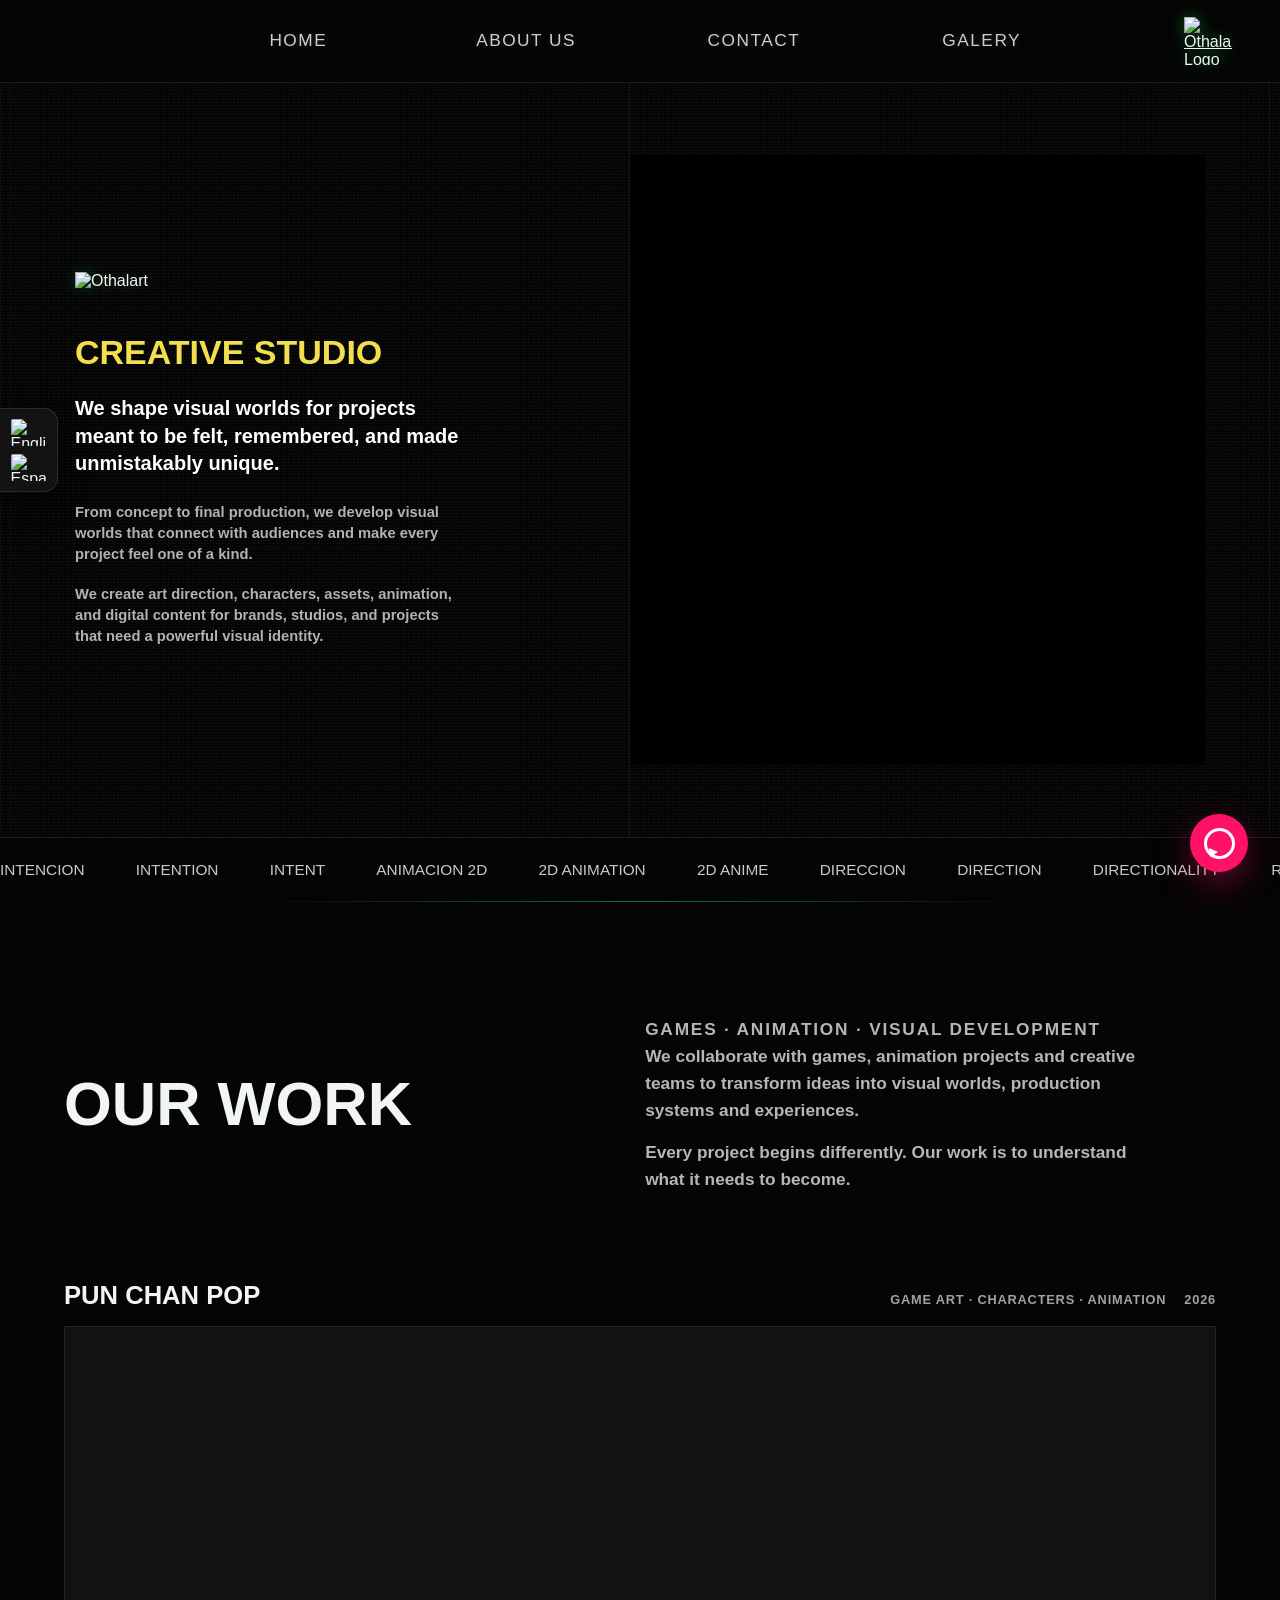
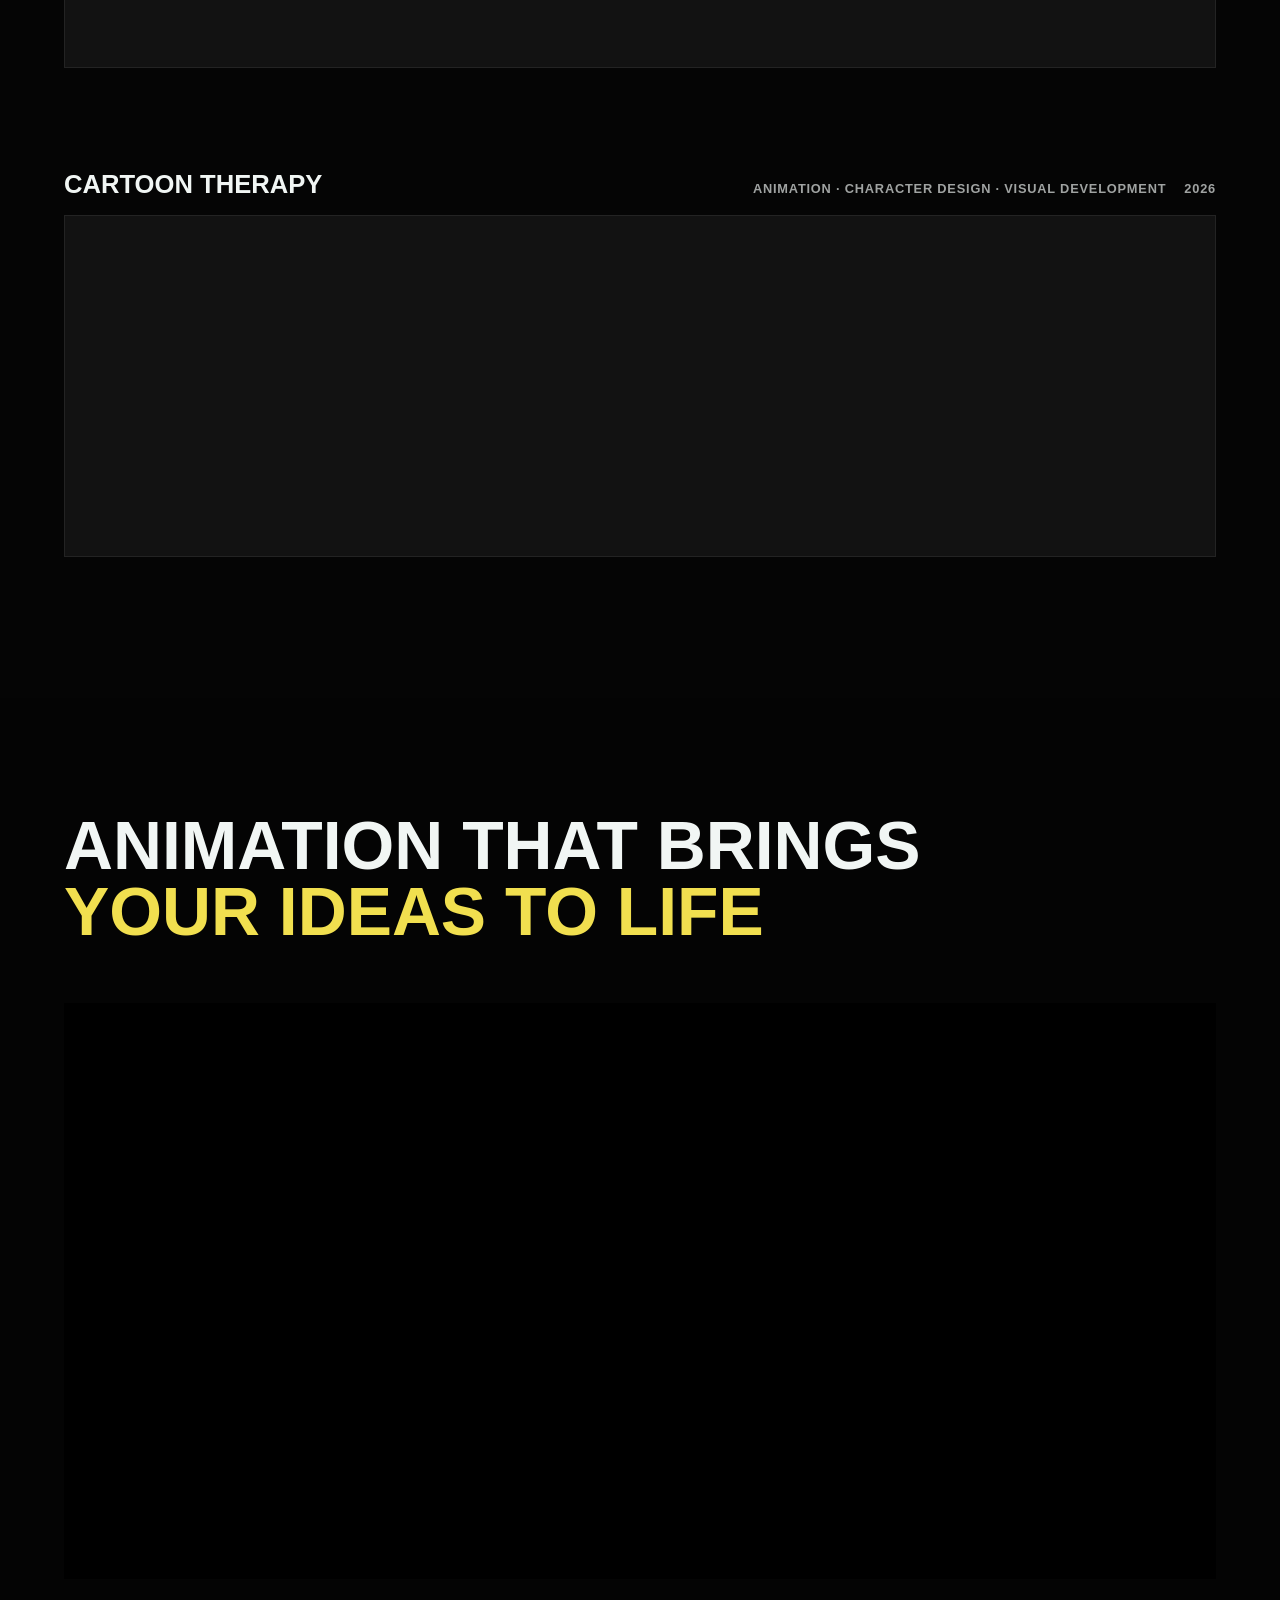
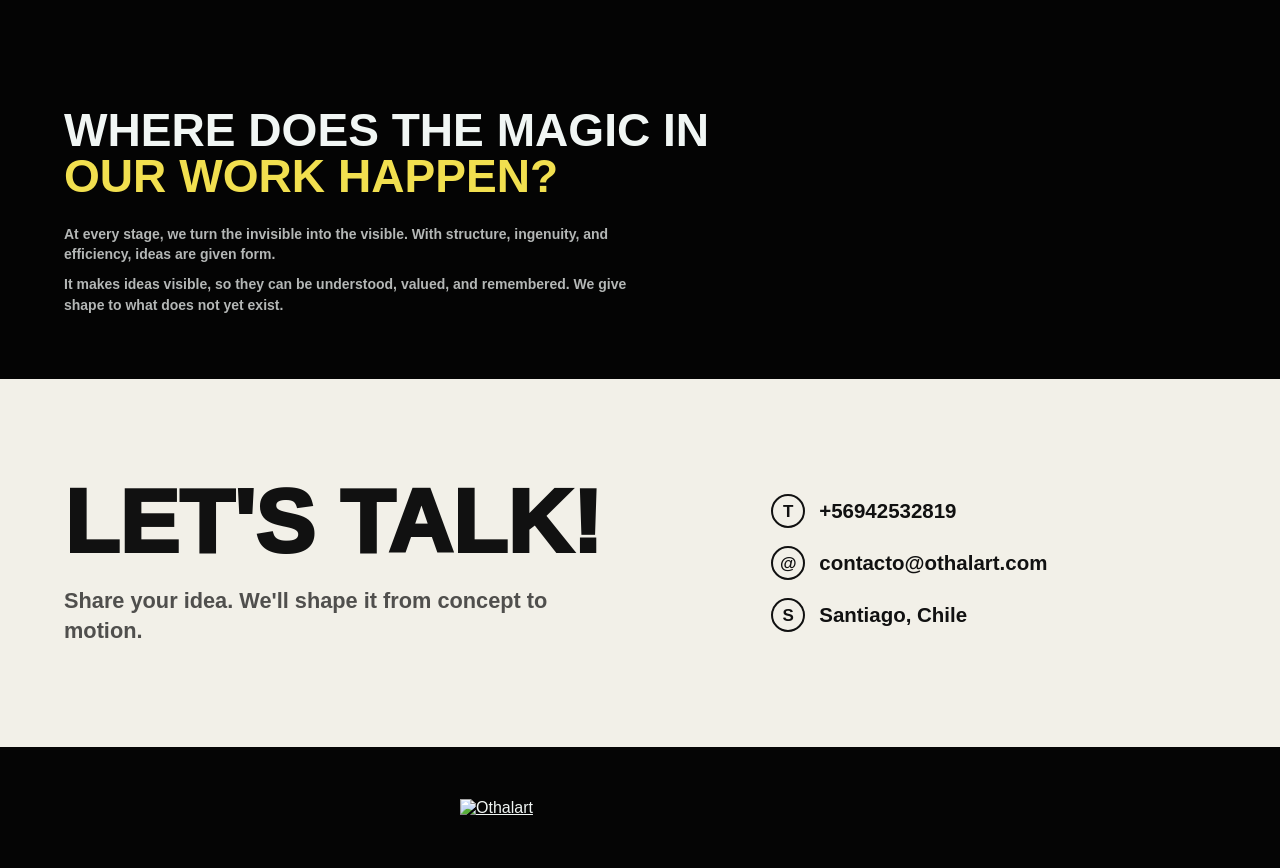
==== commit 3f324709: "Use process video in workflow section" ====
--- a/index.html
+++ b/index.html
@@ -366,14 +366,21 @@
           </div>
         </div>
 
-        <div
-          class="process-mark"
-          aria-hidden="true"
-        >
-          <img
-            src="https://othalart.com/wp-content/uploads/2026/05/cropped-logotransparen5te.png"
-            alt=""
-          >
+        <div class="process-media">
+          <video
+            class="process-video"
+            autoplay
+            muted
+            loop
+            playsinline
+            preload="metadata"
+            aria-label="Othalart work process"
+          >
+            <source
+              src="https://othalart.com/wp-content/uploads/2026/01/r_process_2.mp4"
+              type="video/mp4"
+            >
+          </video>
         </div>
       </div>
     </section>
--- a/final-flow.css
+++ b/final-flow.css
@@ -42,26 +42,26 @@
 }
 
 .process-section {
-  padding: clamp(60px, 7vw, 104px) 0 clamp(66px, 8vw, 116px);
+  padding: clamp(24px, 3vw, 42px) 0 clamp(42px, 5vw, 70px);
 }
 
 .process-inner {
   width: min(100% - (var(--page) * 2), var(--max));
   margin: 0 auto;
   display: grid;
-  grid-template-columns: minmax(0, 65fr) minmax(180px, 35fr);
-  gap: clamp(36px, 7vw, 96px);
+  grid-template-columns: minmax(0, 1fr) minmax(220px, 0.55fr);
+  gap: clamp(24px, 4.5vw, 64px);
   align-items: center;
 }
 
 .process-copy h2 {
-  max-width: 820px;
+  max-width: 660px;
   margin: 0;
   color: var(--text);
-  font-size: clamp(34px, 5vw, 72px);
+  font-size: clamp(30px, 3.6vw, 52px);
   font-weight: 900;
   letter-spacing: 0;
-  line-height: 0.98;
+  line-height: 1;
   text-transform: uppercase;
 }
 
@@ -71,31 +71,33 @@
 }
 
 .process-text {
-  max-width: 720px;
-  margin-top: clamp(24px, 3vw, 38px);
-  display: grid;
-  gap: 16px;
+  max-width: 580px;
+  margin-top: clamp(16px, 2vw, 24px);
+  display: grid;
+  gap: 10px;
 }
 
 .process-text p {
   margin: 0;
   color: rgba(241, 246, 244, 0.74);
-  font-size: clamp(15px, 1.35vw, 18px);
+  font-size: clamp(14px, 1.05vw, 16px);
   font-weight: 600;
-  line-height: 1.58;
-}
-
-.process-mark {
+  line-height: 1.46;
+}
+
+.process-media {
   display: flex;
   justify-content: center;
   align-items: center;
 }
 
-.process-mark img {
-  width: min(100%, 260px);
+.process-video {
+  display: block;
+  width: min(100%, 360px);
+  max-width: 62%;
   height: auto;
   object-fit: contain;
-  filter: drop-shadow(0 0 20px rgba(17, 255, 87, 0.28));
+  background: transparent;
 }
 
 .contact-section {
@@ -196,19 +198,32 @@
     grid-template-columns: 1fr;
   }
 
-  .process-mark {
+  .process-media {
     justify-content: flex-start;
   }
 
-  .process-mark img {
-    width: 150px;
+  .process-video {
+    width: min(100%, 300px);
+    max-width: 72%;
   }
 }
 
 @media (max-width: 540px) {
-  .animation-showcase-heading h2,
+  .animation-showcase-heading h2 {
+    font-size: clamp(32px, 11vw, 48px);
+  }
+
   .process-copy h2 {
-    font-size: clamp(32px, 11vw, 48px);
+    font-size: clamp(28px, 9vw, 40px);
+  }
+
+  .process-section {
+    padding-top: 26px;
+    padding-bottom: 46px;
+  }
+
+  .process-video {
+    max-width: 82%;
   }
 
   .contact-section {
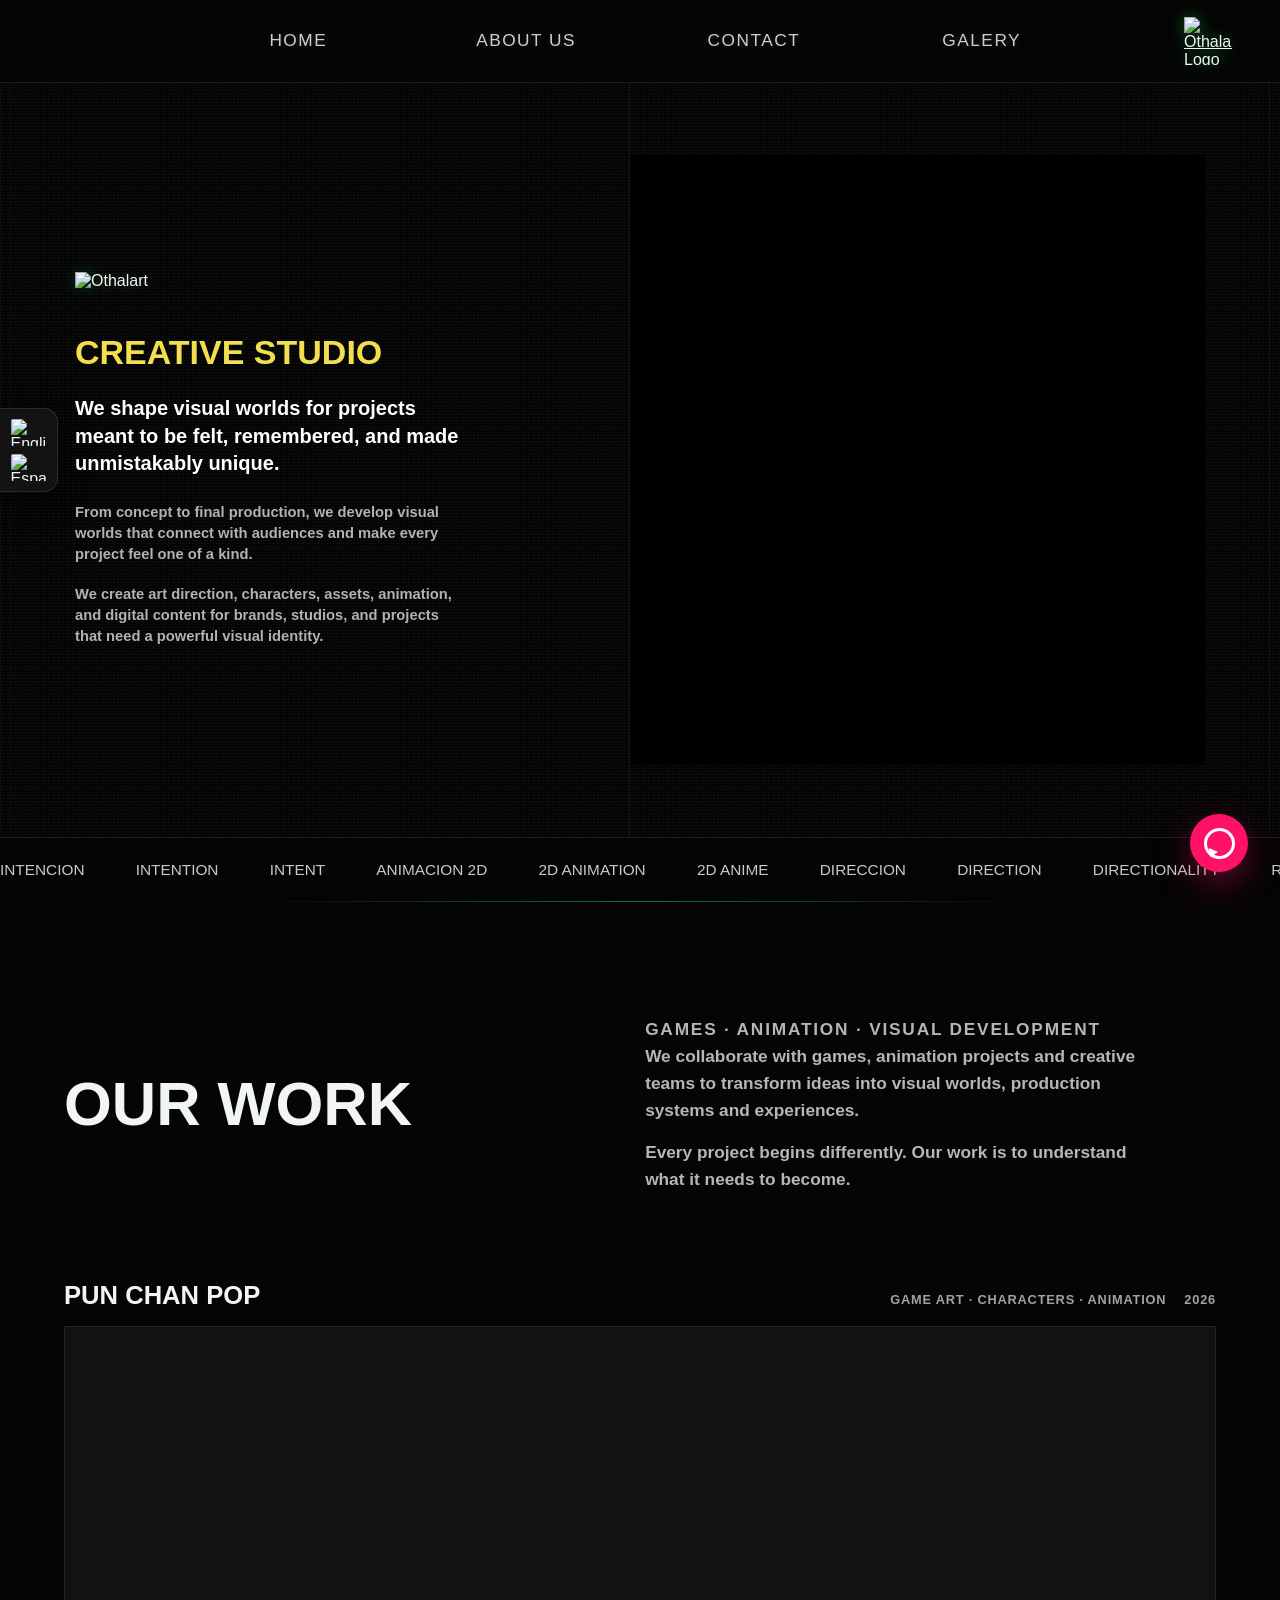
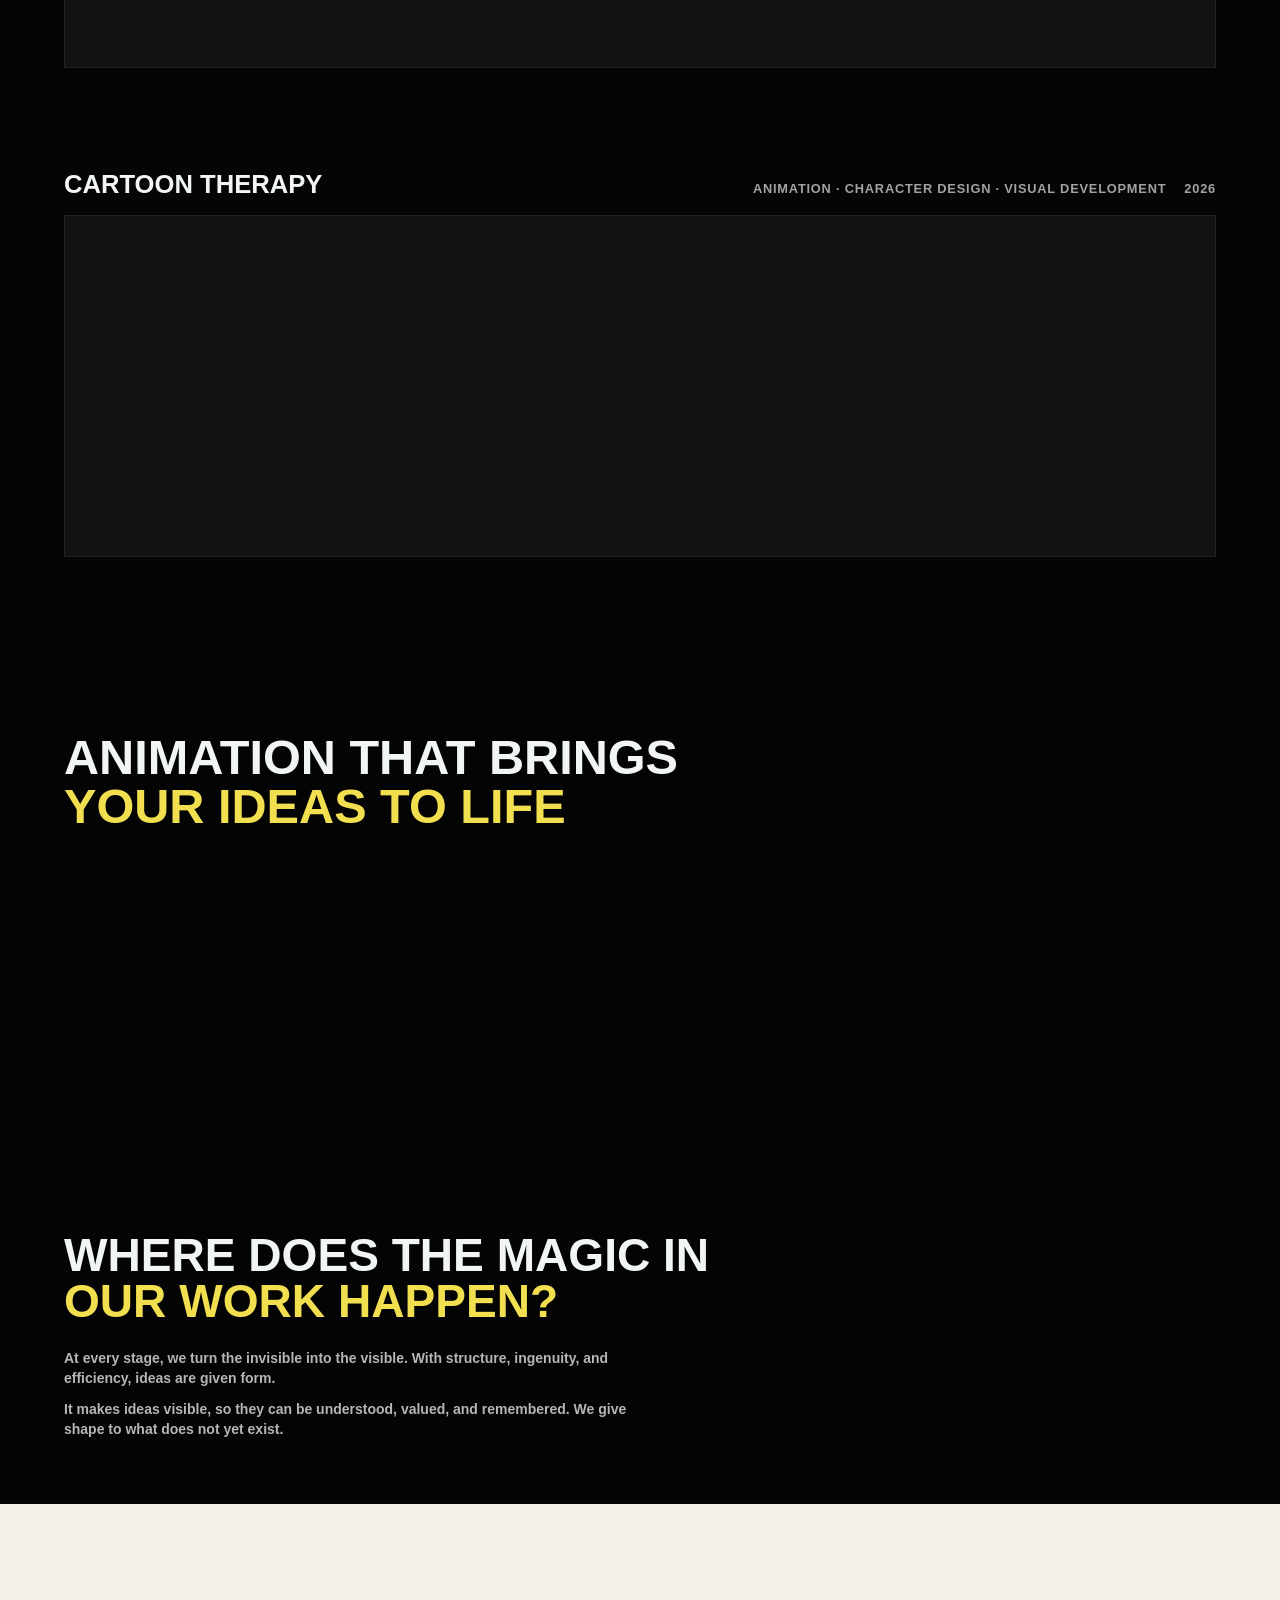
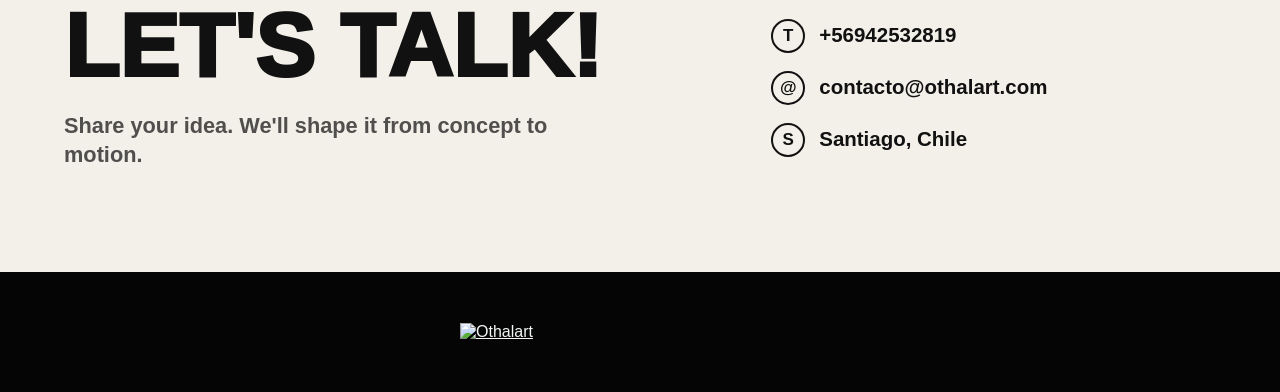
==== commit 131dceab: "Use compact process video in animation showcase" ====
--- a/index.html
+++ b/index.html
@@ -18,7 +18,7 @@
 
   <link
     rel="stylesheet"
-    href="final-flow.css?v=20260709-final-flow"
+    href="final-flow.css?v=20260709-process-compact"
   >
 </head>
 
@@ -335,7 +335,7 @@
           preload="metadata"
         >
           <source
-            src="https://othalart.com/wp-content/uploads/2026/07/Othalart_demo_reel.mp4"
+            src="https://othalart.com/wp-content/uploads/2026/01/r_process_2.mp4"
             type="video/mp4"
           >
         </video>
--- a/final-flow.css
+++ b/final-flow.css
@@ -4,22 +4,22 @@
 }
 
 .animation-showcase {
-  padding: clamp(70px, 9vw, 126px) 0 clamp(52px, 7vw, 92px);
+  padding: clamp(22px, 2.8vw, 38px) 0 clamp(28px, 3.8vw, 50px);
 }
 
 .animation-showcase-heading {
   width: min(100% - (var(--page) * 2), var(--max));
-  margin: 0 auto clamp(30px, 4.5vw, 58px);
+  margin: 0 auto clamp(20px, 2.8vw, 34px);
 }
 
 .animation-showcase-heading h2 {
-  max-width: 880px;
+  max-width: 680px;
   margin: 0;
   color: var(--text);
-  font-size: clamp(34px, 5.3vw, 76px);
+  font-size: clamp(30px, 3.8vw, 54px);
   font-weight: 900;
   letter-spacing: 0;
-  line-height: 0.98;
+  line-height: 1;
   text-transform: uppercase;
 }
 
@@ -29,7 +29,7 @@
 }
 
 .demo-reel-wrap {
-  width: min(90%, 1500px);
+  width: min(44%, 560px);
   margin: 0 auto;
 }
 
@@ -38,7 +38,7 @@
   width: 100%;
   height: auto;
   object-fit: contain;
-  background: #000;
+  background: transparent;
 }
 
 .process-section {
@@ -186,11 +186,11 @@
 
 @media (max-width: 920px) {
   .animation-showcase {
-    padding-top: 64px;
+    padding-top: 34px;
   }
 
   .demo-reel-wrap {
-    width: calc(100% - 36px);
+    width: min(68%, 460px);
   }
 
   .process-inner,
@@ -210,7 +210,11 @@
 
 @media (max-width: 540px) {
   .animation-showcase-heading h2 {
-    font-size: clamp(32px, 11vw, 48px);
+    font-size: clamp(30px, 10vw, 42px);
+  }
+
+  .demo-reel-wrap {
+    width: calc(100% - 48px);
   }
 
   .process-copy h2 {
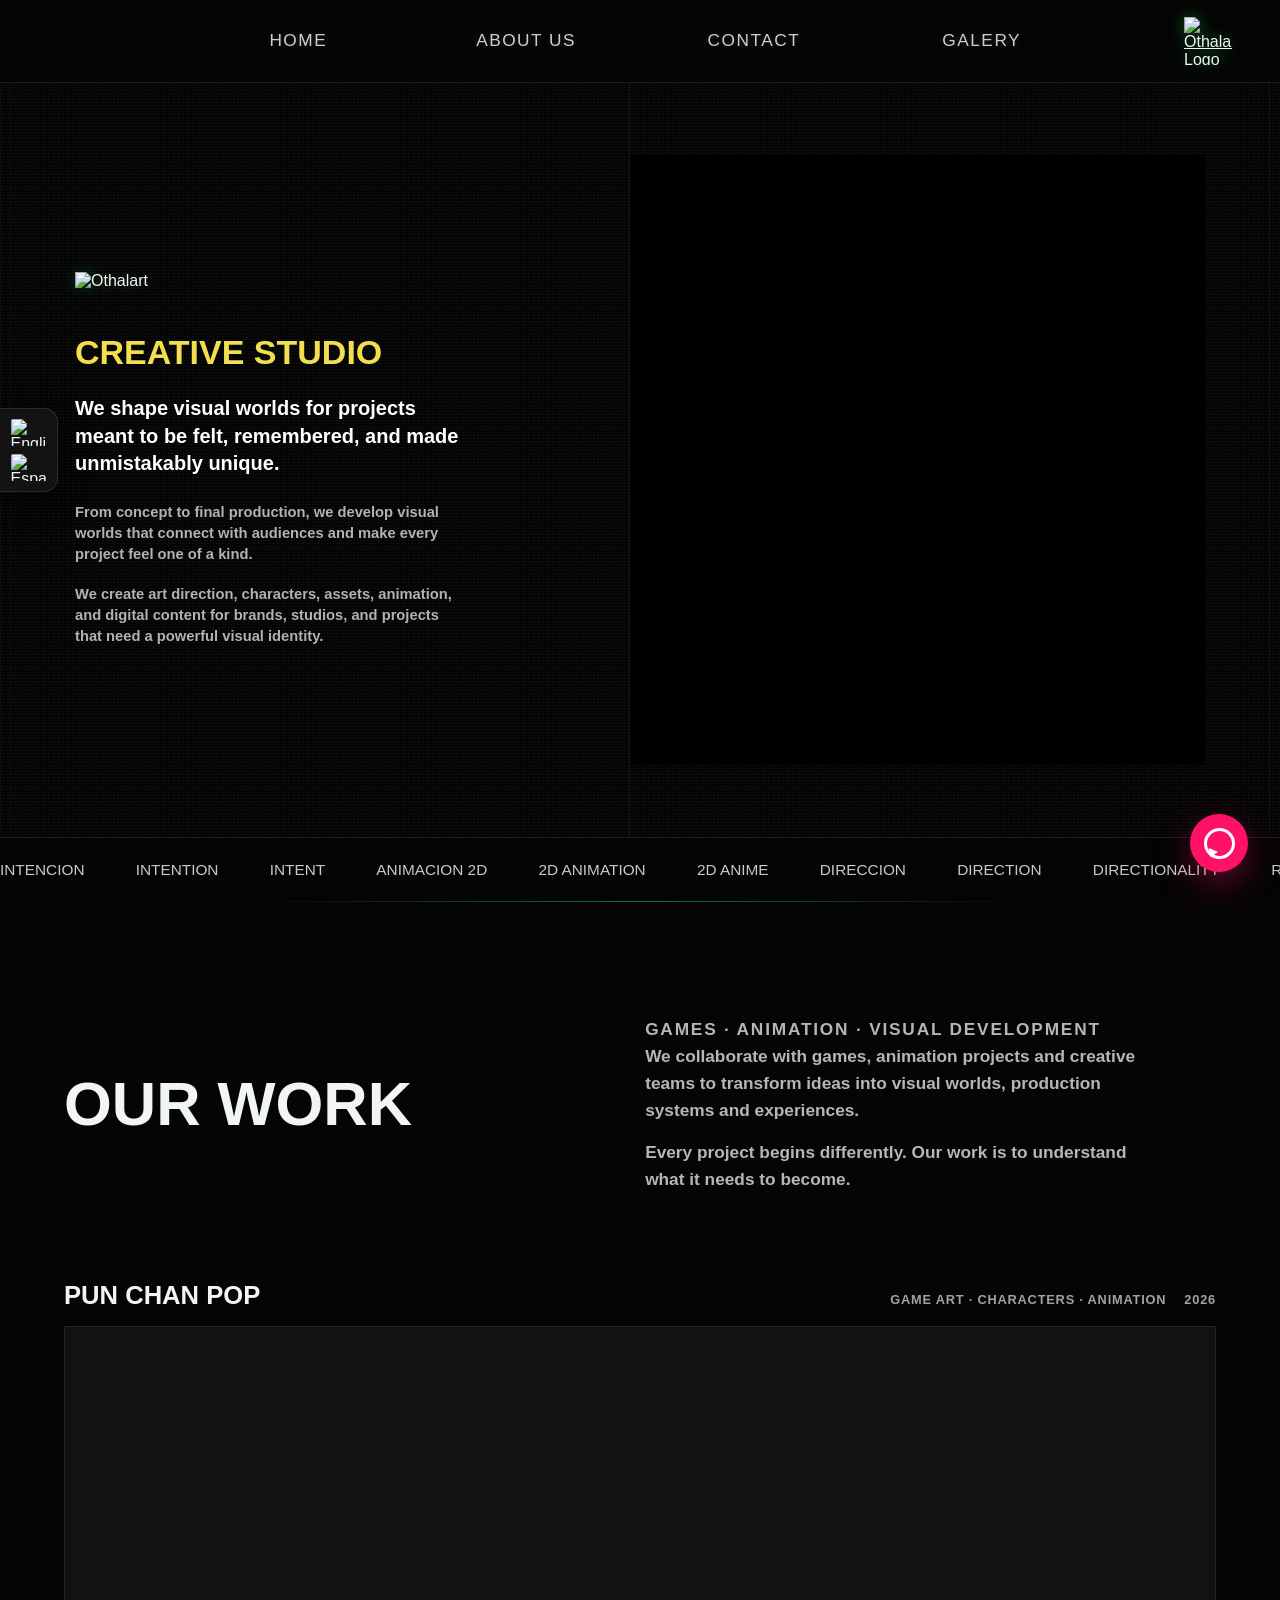
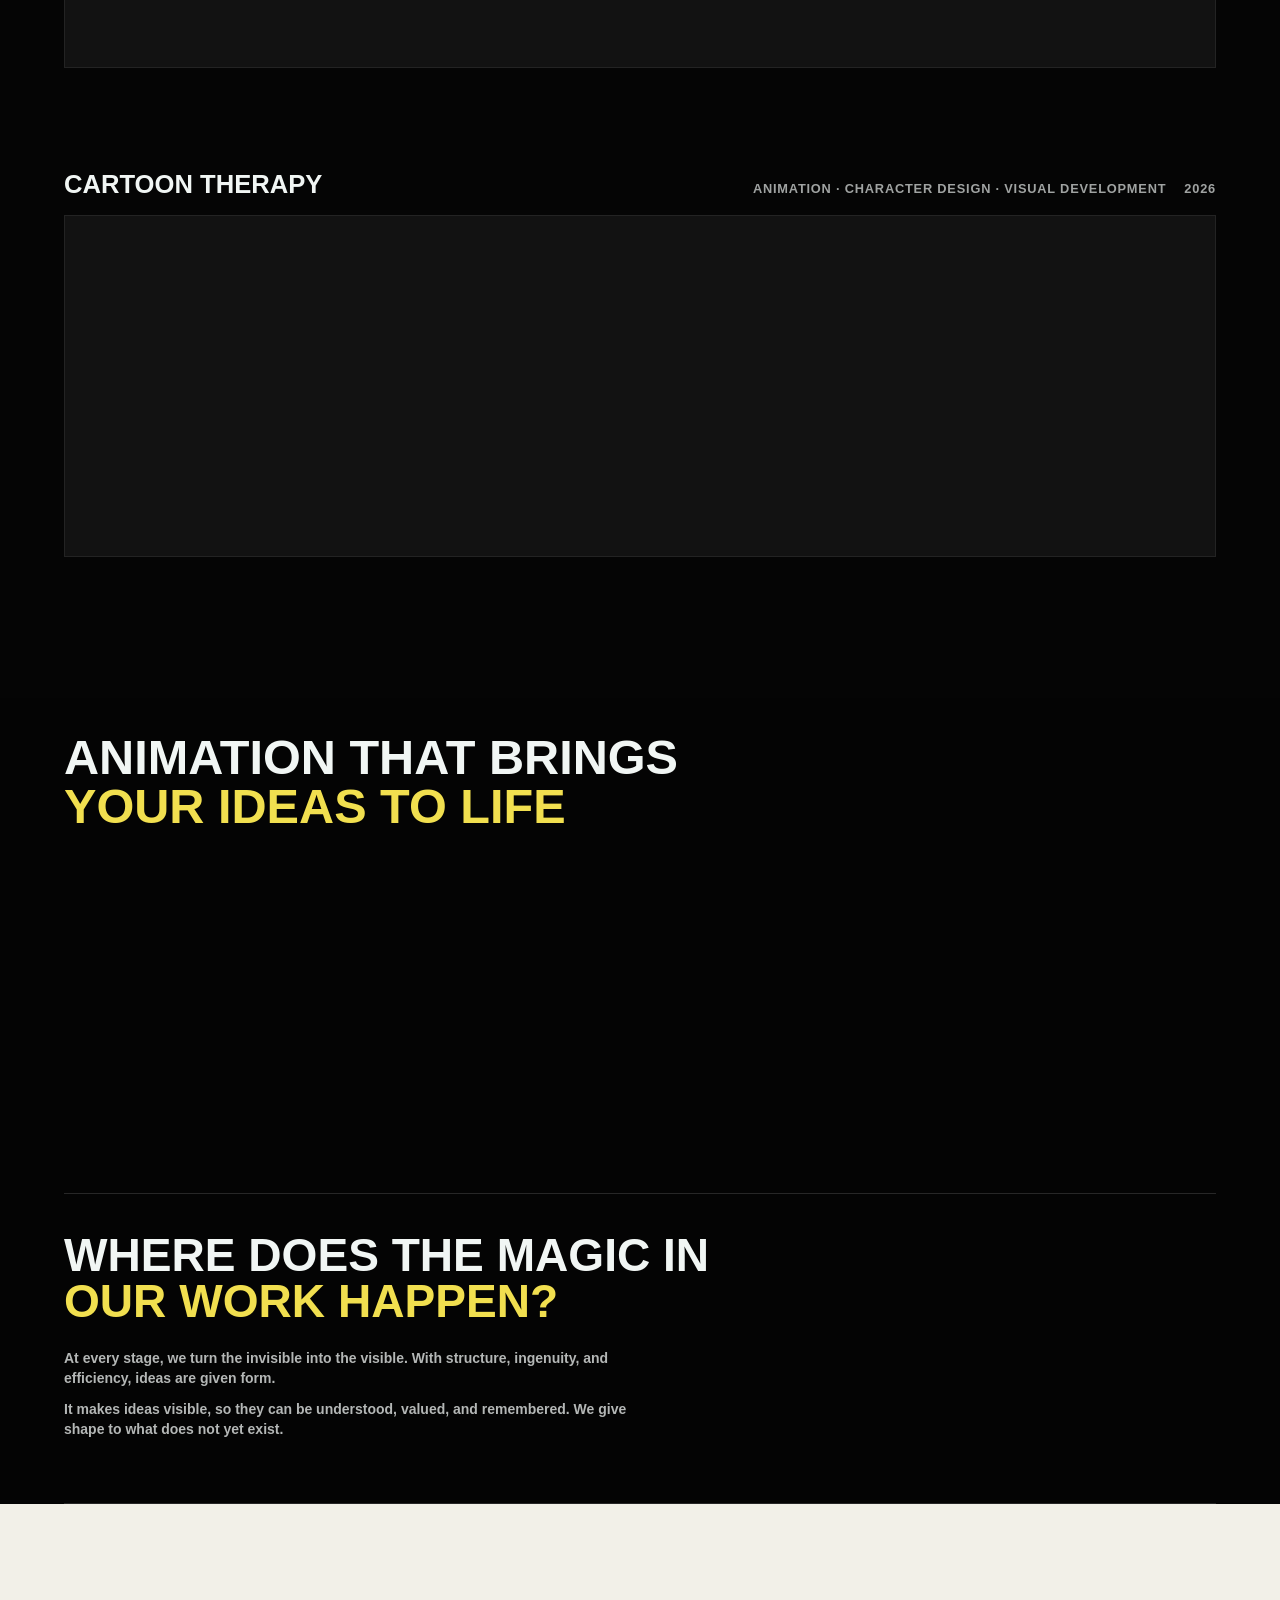
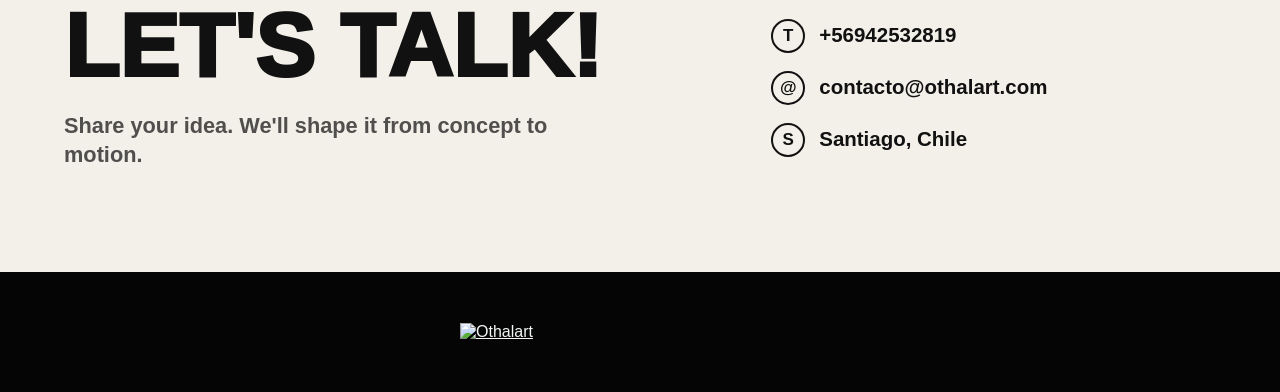
==== commit c6545317: "Restore Othalart logo in process section" ====
--- a/index.html
+++ b/index.html
@@ -366,21 +366,14 @@
           </div>
         </div>
 
-        <div class="process-media">
-          <video
-            class="process-video"
-            autoplay
-            muted
-            loop
-            playsinline
-            preload="metadata"
-            aria-label="Othalart work process"
-          >
-            <source
-              src="https://othalart.com/wp-content/uploads/2026/01/r_process_2.mp4"
-              type="video/mp4"
-            >
-          </video>
+        <div
+          class="process-mark"
+          aria-hidden="true"
+        >
+          <img
+            src="https://othalart.com/wp-content/uploads/2026/05/cropped-logotransparen5te.png"
+            alt=""
+          >
         </div>
       </div>
     </section>
--- a/final-flow.css
+++ b/final-flow.css
@@ -43,6 +43,27 @@
 
 .process-section {
   padding: clamp(24px, 3vw, 42px) 0 clamp(42px, 5vw, 70px);
+  position: relative;
+}
+
+.process-section::before,
+.process-section::after {
+  content: "";
+  width: min(100% - (var(--page) * 2), var(--max));
+  height: 1px;
+  position: absolute;
+  left: 50%;
+  transform: translateX(-50%);
+  background: rgba(255, 255, 255, 0.14);
+  pointer-events: none;
+}
+
+.process-section::before {
+  top: 0;
+}
+
+.process-section::after {
+  bottom: 0;
 }
 
 .process-inner {
@@ -85,19 +106,17 @@
   line-height: 1.46;
 }
 
-.process-media {
+.process-mark {
   display: flex;
   justify-content: center;
   align-items: center;
 }
 
-.process-video {
-  display: block;
-  width: min(100%, 360px);
-  max-width: 62%;
+.process-mark img {
+  display: block;
+  width: clamp(120px, 12vw, 220px);
   height: auto;
   object-fit: contain;
-  background: transparent;
 }
 
 .contact-section {
@@ -198,13 +217,12 @@
     grid-template-columns: 1fr;
   }
 
-  .process-media {
-    justify-content: flex-start;
-  }
-
-  .process-video {
-    width: min(100%, 300px);
-    max-width: 72%;
+  .process-mark {
+    justify-content: center;
+  }
+
+  .process-mark img {
+    width: clamp(110px, 22vw, 160px);
   }
 }
 
@@ -226,8 +244,8 @@
     padding-bottom: 46px;
   }
 
-  .process-video {
-    max-width: 82%;
+  .process-mark img {
+    width: clamp(96px, 32vw, 138px);
   }
 
   .contact-section {
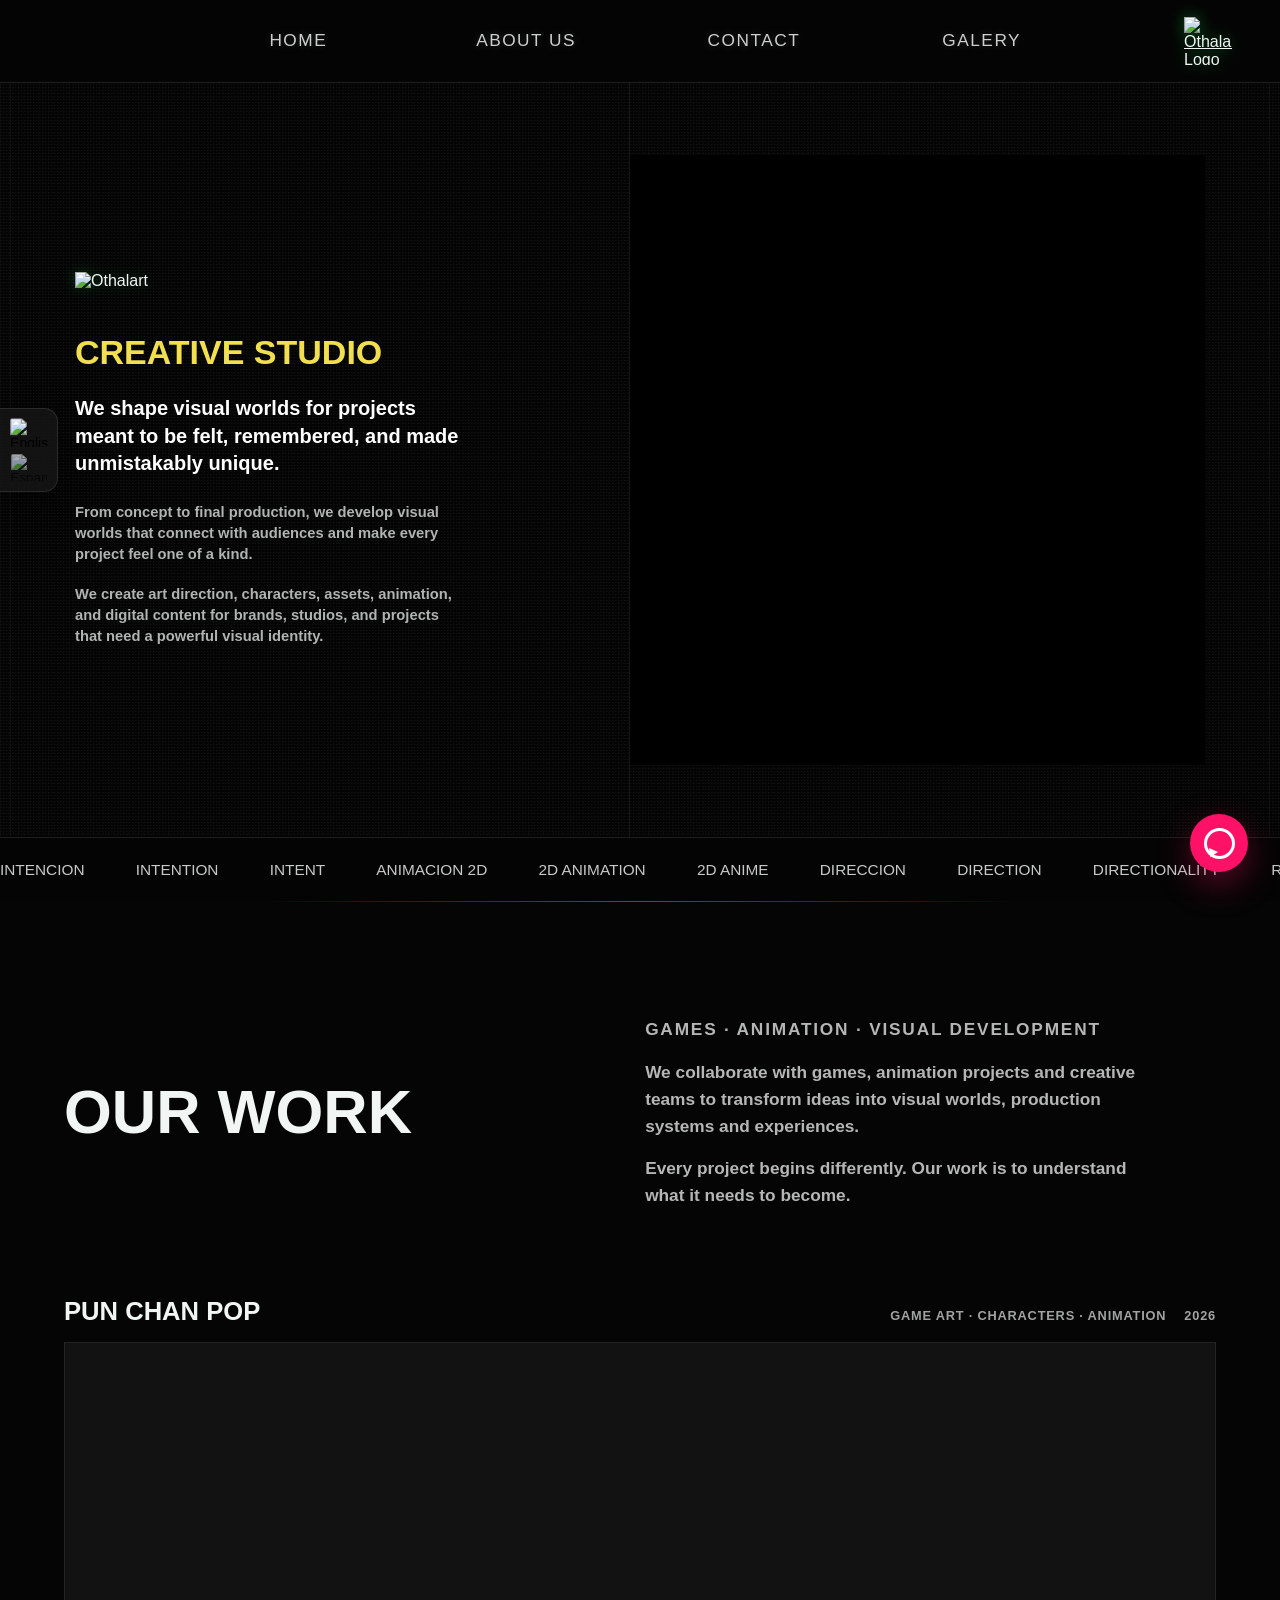
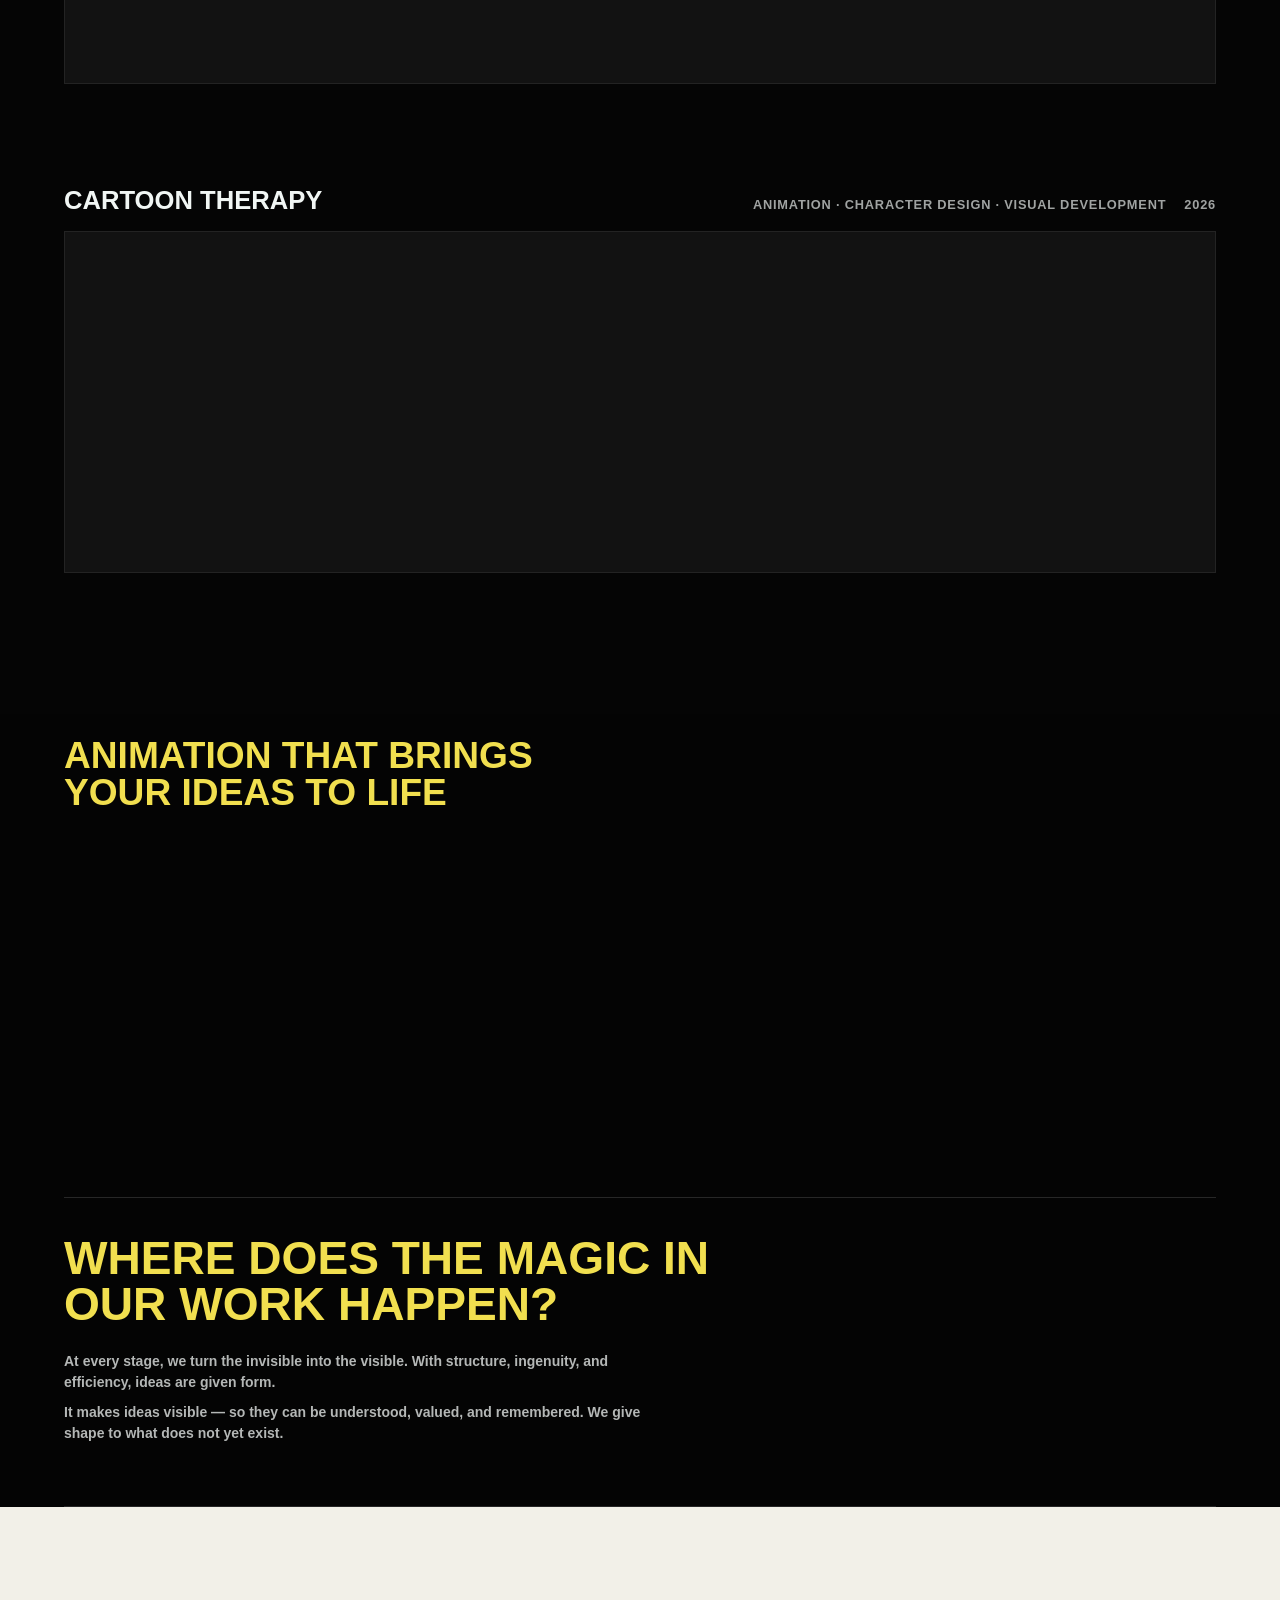
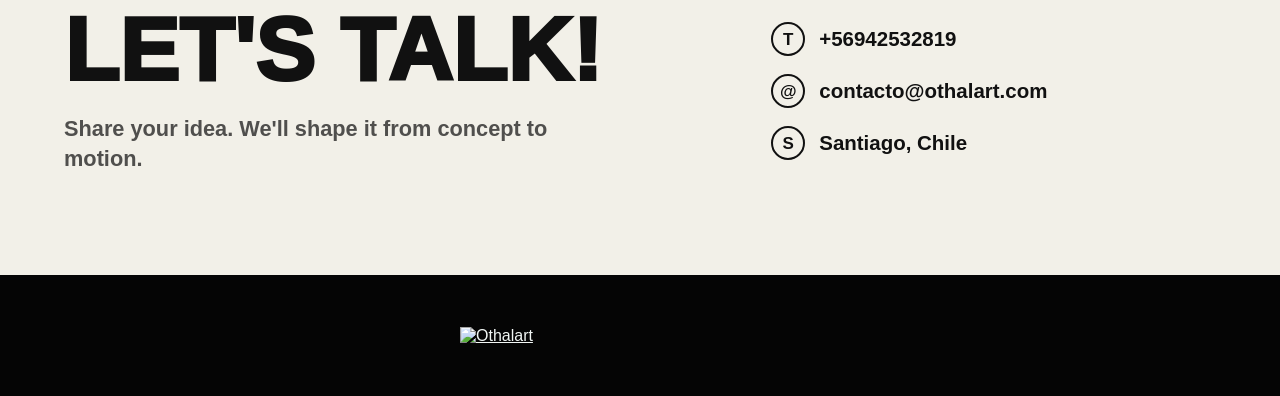
==== commit b3eceae0: "Use single-page manual translations" ====
--- a/index.html
+++ b/index.html
@@ -13,12 +13,12 @@
 
   <link
     rel="stylesheet"
-    href="styles.css?v=20260709-final-flow"
+    href="styles.css?v=20260709-i18n-compact"
   >
 
   <link
     rel="stylesheet"
-    href="final-flow.css?v=20260709-process-compact"
+    href="final-flow.css?v=20260709-i18n-compact"
   >
 </head>
 
@@ -71,25 +71,29 @@
         class="language-switcher"
         aria-label="Language selector"
       >
-        <a
-          href="https://othalart.com/"
+        <button
+          class="language-button"
+          type="button"
+          data-language="en"
           aria-label="English"
         >
           <img
             src="https://othalart.com/wp-content/uploads/2026/06/bandera-inglesa.webp"
             alt="English"
           >
-        </a>
-
-        <a
-          href="https://othalart.com/es/"
+        </button>
+
+        <button
+          class="language-button"
+          type="button"
+          data-language="es"
           aria-label="Espanol"
         >
           <img
             src="https://othalart.com/wp-content/uploads/2026/06/bandera-espanola.webp"
             alt="Espanol"
           >
-        </a>
+        </button>
       </div>
 
       <div class="hero-wrap">
@@ -101,23 +105,29 @@
           >
 
           <div class="hero-inner">
-            <h1 class="hero-heading">
+            <h1
+              class="hero-heading"
+              data-i18n="heroHeading"
+            >
               CREATIVE STUDIO
             </h1>
 
-            <p class="hero-primary">
+            <p
+              class="hero-primary"
+              data-i18n="heroPrimary"
+            >
               We shape visual worlds for projects meant to be felt,
               remembered, and made unmistakably unique.
             </p>
 
             <div class="hero-support">
-              <p>
+              <p data-i18n="heroSupport1">
                 From concept to final production, we develop visual worlds
                 that connect with audiences and make every project feel
                 one of a kind.
               </p>
 
-              <p>
+              <p data-i18n="heroSupport2">
                 We create art direction, characters, assets, animation,
                 and digital content for brands, studios, and projects
                 that need a powerful visual identity.
@@ -187,71 +197,31 @@
       aria-labelledby="our-work-title"
     >
       <header class="our-work-intro">
-        <h2 id="our-work-title">
-          <span
-            class="lang-copy"
-            data-lang="en"
-          >
-            OUR WORK
-          </span>
-
-          <span
-            class="lang-copy"
-            data-lang="es"
-            hidden
-          >
-            NUESTRO TRABAJO
-          </span>
+        <h2
+          id="our-work-title"
+          data-i18n="ourWorkTitle"
+        >
+          OUR WORK
         </h2>
 
         <div class="our-work-copy">
           <p
-            class="work-focus lang-copy"
-            data-lang="en"
+            class="work-focus"
+            data-i18n="ourWorkFocus"
           >
             Games · Animation · Visual Development
           </p>
 
-          <p
-            class="work-focus lang-copy"
-            data-lang="es"
-            hidden
-          >
-            Juegos · Animacion · Desarrollo visual
+          <p data-i18n="ourWorkParagraph1">
+            We collaborate with games, animation projects and creative teams
+            to transform ideas into visual worlds, production systems and
+            experiences.
           </p>
 
-          <div
-            class="lang-copy"
-            data-lang="en"
-          >
-            <p>
-              We collaborate with games, animation projects and creative teams
-              to transform ideas into visual worlds, production systems and
-              experiences.
-            </p>
-
-            <p>
-              Every project begins differently. Our work is to understand what
-              it needs to become.
-            </p>
-          </div>
-
-          <div
-            class="lang-copy"
-            data-lang="es"
-            hidden
-          >
-            <p>
-              Colaboramos con juegos, proyectos de animacion y equipos
-              creativos para transformar ideas en mundos visuales, sistemas de
-              produccion y experiencias.
-            </p>
-
-            <p>
-              Cada proyecto comienza de una manera distinta. Nuestro trabajo es
-              entender en que necesita convertirse.
-            </p>
-          </div>
+          <p data-i18n="ourWorkParagraph2">
+            Every project begins differently. Our work is to understand what
+            it needs to become.
+          </p>
         </div>
       </header>
 
@@ -320,8 +290,8 @@
     >
       <div class="animation-showcase-heading">
         <h2 id="animation-showcase-title">
-          ANIMATION THAT BRINGS
-          <span>YOUR IDEAS TO LIFE</span>
+          <span data-i18n="animationTitleWhite">ANIMATION THAT BRINGS</span>
+          <span data-i18n="animationTitleYellow">YOUR IDEAS TO LIFE</span>
         </h2>
       </div>
 
@@ -349,18 +319,18 @@
       <div class="process-inner">
         <div class="process-copy">
           <h2 id="process-title">
-            WHERE DOES THE MAGIC IN
-            <span>OUR WORK HAPPEN?</span>
+            <span data-i18n="processTitleWhite">WHERE DOES THE MAGIC IN</span>
+            <span data-i18n="processTitleYellow">OUR WORK HAPPEN?</span>
           </h2>
 
           <div class="process-text">
-            <p>
+            <p data-i18n="processParagraph1">
               At every stage, we turn the invisible into the visible. With
               structure, ingenuity, and efficiency, ideas are given form.
             </p>
 
-            <p>
-              It makes ideas visible, so they can be understood, valued, and
+            <p data-i18n="processParagraph2">
+              It makes ideas visible — so they can be understood, valued, and
               remembered. We give shape to what does not yet exist.
             </p>
           </div>
@@ -384,11 +354,14 @@
     >
       <div class="contact-inner">
         <div class="contact-copy">
-          <h2 id="contact-title">
+          <h2
+            id="contact-title"
+            data-i18n="contactTitle"
+          >
             LET'S TALK!
           </h2>
 
-          <p>
+          <p data-i18n="contactText">
             Share your idea. We'll shape it from concept to motion.
           </p>
         </div>
@@ -433,7 +406,7 @@
     <span>WhatsApp</span>
   </a>
 
-  <script src="site.js"></script>
+  <script src="site.js?v=20260709-i18n-compact"></script>
 
 </body>
 
--- a/final-flow.css
+++ b/final-flow.css
@@ -4,19 +4,19 @@
 }
 
 .animation-showcase {
-  padding: clamp(22px, 2.8vw, 38px) 0 clamp(28px, 3.8vw, 50px);
+  padding: clamp(13px, 1.8vw, 23px) 0 clamp(17px, 2.4vw, 30px);
 }
 
 .animation-showcase-heading {
   width: min(100% - (var(--page) * 2), var(--max));
-  margin: 0 auto clamp(20px, 2.8vw, 34px);
+  margin: 0 auto clamp(12px, 1.8vw, 20px);
 }
 
 .animation-showcase-heading h2 {
-  max-width: 680px;
+  max-width: 820px;
   margin: 0;
   color: var(--text);
-  font-size: clamp(30px, 3.8vw, 54px);
+  font-size: clamp(24px, 2.9vw, 42px);
   font-weight: 900;
   letter-spacing: 0;
   line-height: 1;
@@ -29,7 +29,7 @@
 }
 
 .demo-reel-wrap {
-  width: min(44%, 560px);
+  width: min(52.8%, 672px);
   margin: 0 auto;
 }
 
@@ -39,6 +39,25 @@
   height: auto;
   object-fit: contain;
   background: transparent;
+}
+
+.language-button {
+  padding: 0;
+  border: 0;
+  background: transparent;
+  opacity: 0.65;
+  cursor: pointer;
+  transition: opacity 180ms ease, transform 180ms ease;
+}
+
+.language-button.active {
+  opacity: 1;
+  transform: scale(1.05);
+}
+
+.language-button:focus-visible {
+  outline: 2px solid var(--accent);
+  outline-offset: 3px;
 }
 
 .process-section {
@@ -205,11 +224,11 @@
 
 @media (max-width: 920px) {
   .animation-showcase {
-    padding-top: 34px;
+    padding-top: 20px;
   }
 
   .demo-reel-wrap {
-    width: min(68%, 460px);
+    width: min(82%, 552px);
   }
 
   .process-inner,
@@ -228,7 +247,7 @@
 
 @media (max-width: 540px) {
   .animation-showcase-heading h2 {
-    font-size: clamp(30px, 10vw, 42px);
+    font-size: clamp(24px, 8vw, 34px);
   }
 
   .demo-reel-wrap {
